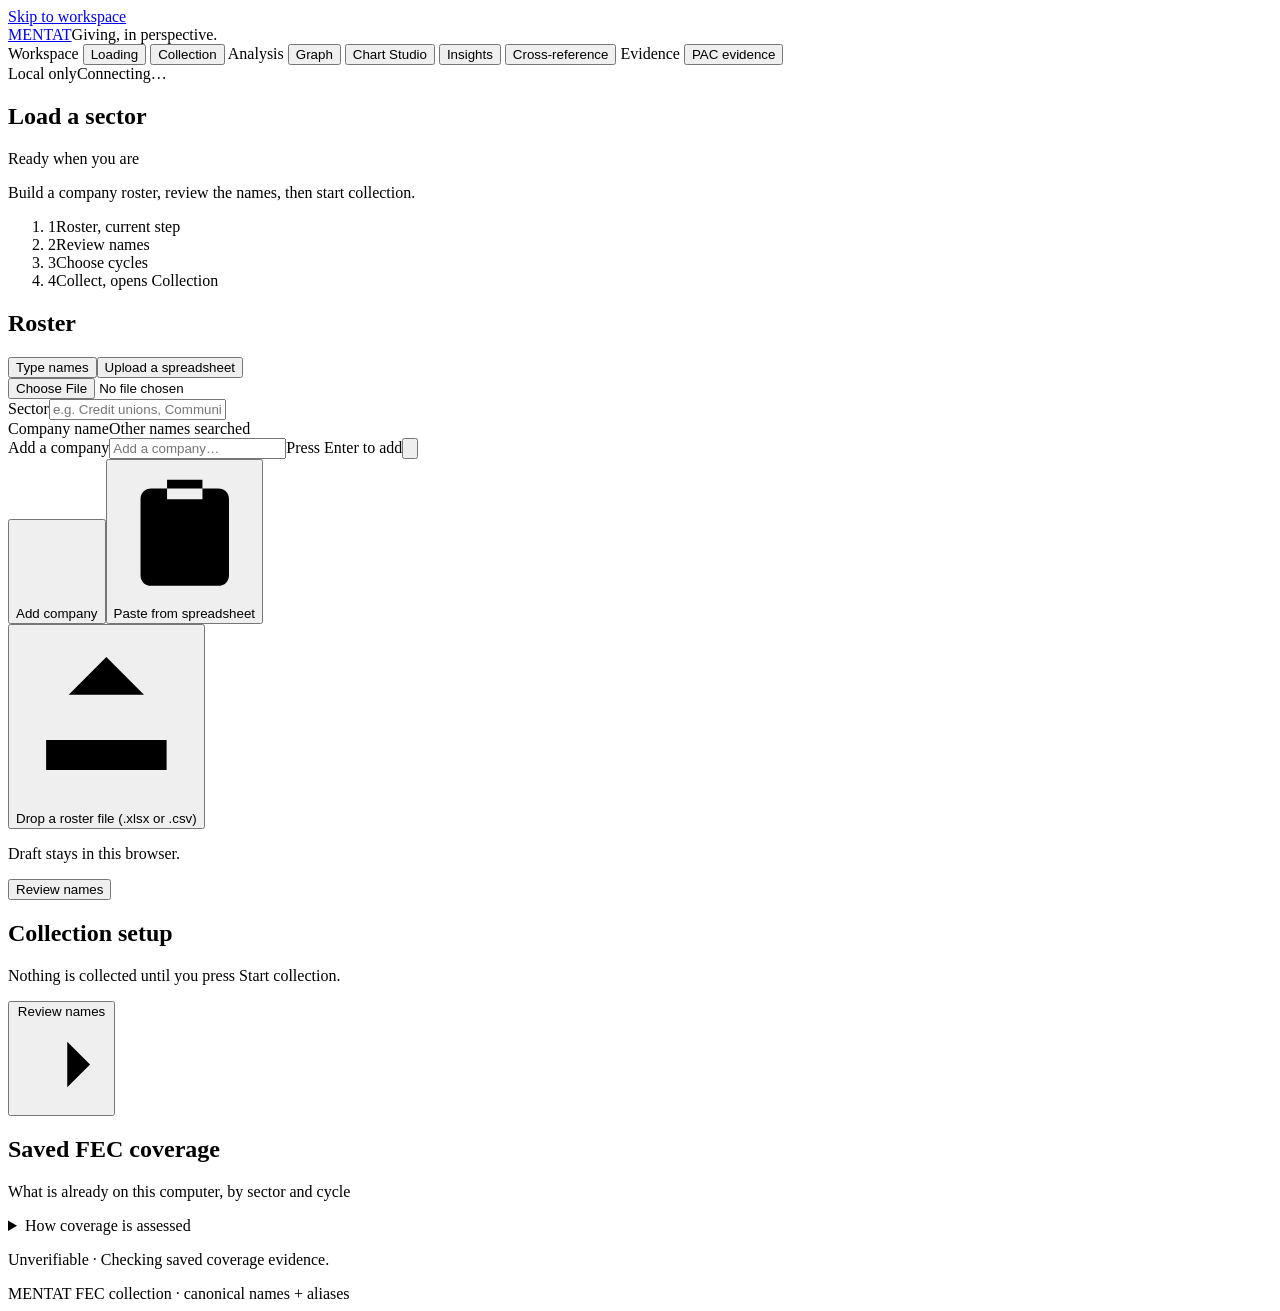
==== mentat/app/index.html @ 5ef39c8f "Publish Mentat application source (mentat 419ad729ffcc, desktop tooling melange 75aa077fa535) Proven" ====
<!doctype html>
<html lang="en"><head>
<meta charset="utf-8"><meta name="viewport" content="width=device-width,initial-scale=1">
<title>MENTAT</title>
<link rel="icon" type="image/svg+xml" href="/mentat-icon.svg">
<link rel="stylesheet" href="/style.css"><link rel="stylesheet" href="/graph.css"><link rel="stylesheet" href="/comparison.css"><link rel="stylesheet" href="/acu-theme.css"><link rel="stylesheet" href="/cross-reference.css"><link rel="stylesheet" href="/workspace.css"><link rel="stylesheet" href="/chart-studio.css"><link rel="stylesheet" href="/chart-briefing.css">
<script src="/theme.js" defer></script><script src="/chart-export.js" defer></script><script src="/figure-pdf.js" defer></script><script src="/chart-math.js" defer></script><script src="/ui-state.js" defer></script><script src="/coverage-view.js" defer></script><script src="/scope.js" defer></script><script src="/app.js" defer></script><script src="/grouped-chart.js" defer></script><script src="/charts.js" defer></script><script src="/graph-explorer.js" defer></script><script src="/graph.js" defer></script><script src="/comparison.js" defer></script><script src="/funding-comparison.js" defer></script><script src="/map-layers.js" defer></script><script src="/map-engine.js" defer></script><script src="/map-studio.js" defer></script><script src="/map-evidence.js" defer></script><script src="/chart-studio-core.js" defer></script><script src="/contribution-plot.js" defer></script><script src="/contribution-charts.js" defer></script><script src="/contribution-map.js" defer></script><script src="/chart-studio-contributions.js" defer></script><script src="/chart-studio.js" defer></script><script src="/chart-briefing.js" defer></script>
<link rel="stylesheet" href="/insights.css"><script src="/insights.js" defer></script>
<script src="/worksheet-comparison.js" defer></script>
<link rel="stylesheet" href="/workspace-polish.css">
<link rel="stylesheet" href="/flow.css"><script src="/flow-layout.js" defer></script><script src="/flow-chart.js" defer></script><script src="/evidence-flow.js" defer></script><script src="/graph-flow.js" defer></script><script src="/studio-flow.js" defer></script>
<link rel="stylesheet" href="/map.css">
<link rel="stylesheet" href="/giving-forecast.css"><script src="/giving-forecast.js" defer></script>
<link rel="stylesheet" href="/pac-giving-forecast.css"><script src="/pac-giving-forecast.js" defer></script>
</head>
<body>
<a class="skip-link" href="#workspace-main">Skip to workspace</a>
<header class="app-navigation"><a class="wordmark" href="#loading" aria-label="Mentat · Load a sector">MENTAT</a><span class="brand-caption">Giving, in perspective.</span><nav class="workspace-tabs" role="tablist" aria-label="Workspace">
<span class="nav-group" role="presentation">Workspace</span>
<button id="tab-loading" type="button" role="tab" aria-controls="view-loading" aria-selected="true">Loading</button>
<button id="tab-collection" type="button" role="tab" aria-controls="view-collection" aria-selected="false" tabindex="-1">Collection</button>
<span class="nav-group" role="presentation">Analysis</span>
<button id="tab-graph" type="button" role="tab" aria-controls="view-graph" aria-selected="false" tabindex="-1">Graph</button>
<button id="tab-chart-studio" type="button" role="tab" aria-controls="view-chart-studio" aria-selected="false" tabindex="-1">Chart Studio</button>
<button id="tab-insights" type="button" role="tab" aria-controls="view-insights" aria-selected="false" tabindex="-1">Insights</button>
<button id="tab-cross-reference" type="button" role="tab" aria-controls="view-cross-reference" aria-selected="false" tabindex="-1">Cross-reference</button>
<span class="nav-group" role="presentation">Evidence</span>
<button id="tab-evidence" type="button" role="tab" aria-controls="view-evidence" aria-selected="false" tabindex="-1">PAC evidence</button>
</nav><span class="local-indicator">Local only</span><span id="connection" role="status">Connecting…</span></header>
<main id="workspace-main" tabindex="-1">
<section class="workspace" aria-label="Mentat workspace">
<div id="graph-trail" class="graph-trail" hidden><nav id="graph-trail-parts" class="graph-trail-parts" aria-label="Scope trail"></nav><button id="graph-back" class="graph-trail-back" type="button" title="Back to the previous scope" hidden>&#8592; Back</button></div>
<div class="workspace-heading"><div><h1 id="workspace-title">Load a sector</h1></div><button id="split-view" class="secondary" type="button" aria-pressed="false" hidden>Split with PAC evidence</button><span id="stage" class="badge">Ready when you are</span></div>

<div id="return-chip" class="return-chip" hidden></div>
<div id="error" class="error" role="alert" hidden></div>
<section id="view-loading" role="tabpanel" aria-labelledby="tab-loading">
<p class="view-intro">Build a company roster, review the names, then start collection.</p>
<ol id="loading-steps" class="loading-steps" aria-label="Loading steps">
<li class="loading-step is-active" data-step="1" aria-current="step"><span class="loading-step-mark" aria-hidden="true">1</span><span class="loading-step-label">Roster</span><span class="sr-only loading-step-state">, current step</span></li>
<li class="loading-step" data-step="2"><span class="loading-step-mark" aria-hidden="true">2</span><span class="loading-step-label">Review names</span><span class="sr-only loading-step-state"></span></li>
<li class="loading-step" data-step="3"><span class="loading-step-mark" aria-hidden="true">3</span><span class="loading-step-label">Choose cycles</span><span class="sr-only loading-step-state"></span></li>
<li class="loading-step" data-step="4"><span class="loading-step-mark" aria-hidden="true">4</span><span class="loading-step-label">Collect</span><span class="sr-only loading-step-state">, opens Collection</span></li>
</ol>
<div id="roster-panel" class="loading-flow" data-step="1">
<div class="card loading-main">
<div id="loading-step-roster">
<h2 class="sr-only">Roster</h2>
<div class="segmented loading-mode" role="group" aria-label="How to add companies"><button id="roster-mode-type" type="button" aria-pressed="true">Type names</button><button id="roster-mode-upload" type="button" aria-pressed="false">Upload a spreadsheet</button></div>
<input id="file" class="sr-only" type="file" accept=".csv,.tsv,.xlsx" tabindex="-1" aria-label="Choose a roster file">
<form id="roster-form" class="loading-type">
<label class="loading-label" for="sector">Sector</label><input id="sector" type="text" maxlength="31" list="sector-options" placeholder="e.g. Credit unions, Community banks" required autocomplete="off"><datalist id="sector-options"></datalist>
<div class="loading-companies">
<div class="loading-companies-head" aria-hidden="true"><span>Company name</span><span>Other names searched</span></div>
<div id="company-editor"></div>
<div class="loading-company-new"><label class="sr-only" for="new-company">Add a company</label><input id="new-company" type="text" maxlength="250" placeholder="Add a company…" autocomplete="off"><span class="loading-new-hint">Press Enter to add</span><button id="clear-new-company" type="button" class="loading-row-remove" aria-label="Clear the new company name"><svg viewBox="0 0 16 16" aria-hidden="true"><path d="M4 4l8 8M12 4l-8 8"/></svg></button></div>
</div>
<div class="loading-editor-actions"><button id="add-company" type="button" class="secondary"><svg viewBox="0 0 16 16" aria-hidden="true"><path d="M8 3v10M3 8h10"/></svg>Add company</button><button id="paste-roster" type="button" class="secondary"><svg viewBox="0 0 16 16" aria-hidden="true"><path d="M5.5 3H4.2C3.5 3 3 3.5 3 4.2v8.6c0 .7.5 1.2 1.2 1.2h7.6c.7 0 1.2-.5 1.2-1.2V4.2C13 3.5 12.5 3 11.8 3h-1.3M6 2h4v2.2H6z"/></svg>Paste from spreadsheet</button></div>
<button id="roster-drop" type="button" class="loading-drop"><svg viewBox="0 0 24 24" aria-hidden="true"><path d="M12 16V4M7 9l5-5 5 5M4 15v4h16v-4"/></svg><span>Drop a roster file (.xlsx or .csv)</span></button>
<p id="draft-status" class="loading-foot" role="status">Draft stays in this browser.</p>
<button type="submit" class="sr-only" tabindex="-1" aria-hidden="true">Review names</button>
</form>
<div id="roster-upload" class="loading-upload" hidden>
<button id="upload-drop" type="button" class="loading-drop loading-drop--upload"><svg viewBox="0 0 24 24" aria-hidden="true"><path d="M12 16V4M7 9l5-5 5 5M4 15v4h16v-4"/></svg><span>Drop a roster file here, or choose one</span><small>Columns: canonical_name, alias, sector (industry also accepted), optional exclusion</small></button>
<div id="upload-result" hidden>
<div class="loading-file"><svg viewBox="0 0 24 24" aria-hidden="true"><path d="M14 3H7a2 2 0 0 0-2 2v14a2 2 0 0 0 2 2h10a2 2 0 0 0 2-2V8zM14 3v5h5"/></svg><div class="loading-file-text"><strong id="upload-file-name"></strong><span id="upload-file-meta"></span></div><button id="upload-replace" type="button" class="loading-link-button">Replace</button><button id="upload-remove" type="button" class="loading-link-button">Remove</button></div>
<ul id="upload-columns" class="loading-columns" aria-label="Column check"></ul>
<div id="upload-preview"></div>
</div>
<p id="upload-note" class="loading-note" role="alert" hidden></p>
<div class="loading-upload-foot"><span>CSV, TSV or Excel · up to 5 MB · up to 10,000 rows</span><a class="loading-template-link" href="/template.csv" download="mentat-roster-template.csv">Download the upload template</a></div>
</div>
</div>
<div id="upload-review" hidden>
<h2 class="loading-title">Names that will be searched</h2>
<p id="roster-counts" class="loading-counts"></p>
<div id="roster-decisions" class="loading-decisions" hidden></div>
<div id="roster-list"></div>
</div>
<div id="loading-step-cycles" hidden>
<h2 class="loading-title">Election cycles</h2>
<fieldset class="loading-cycles"><legend class="sr-only">Election cycles to collect</legend>
<label class="loading-cycle"><input type="checkbox" name="cycle" value="2022" checked><span class="loading-cycle-name">2021-22</span><span class="loading-cycle-status" data-cycle="2022"></span></label>
<label class="loading-cycle"><input type="checkbox" name="cycle" value="2024" checked><span class="loading-cycle-name">2023-24</span><span class="loading-cycle-status" data-cycle="2024"></span></label>
<label class="loading-cycle"><input type="checkbox" name="cycle" value="2026" checked><span class="loading-cycle-name">2025-26</span><span class="loading-cycle-status" data-cycle="2026"></span></label>
</fieldset>
<div class="loading-keys"><h3>FEC API keys</h3><p id="key-status" class="loading-key-status" data-state="unknown">Checking saved keys…</p><button id="keys-toggle" type="button" class="loading-link-button" aria-expanded="false" aria-controls="key-editor">Add or replace keys</button></div>
<div id="key-editor" class="loading-key-editor" hidden><label class="field" for="api-key">FEC API key <span id="key-hint">Saved encrypted for your Windows account. Separate multiple keys with commas.</span></label><div class="loading-key-row"><input id="api-key" type="password" autocomplete="off" spellcheck="false" placeholder="Enter your API key"><button id="save-keys" type="button" class="secondary">Save keys securely</button></div></div>
<h3 class="loading-next-title">What happens next</h3>
<ol class="loading-next"><li id="next-searches">Searches 0 names across 3 cycles</li><li>Saves checkpoints as it runs; closing the browser does not stop collection</li><li>Progress appears in Collection</li></ol>
</div>
</div>
<div class="card loading-setup"><h2 class="loading-title">Collection setup</h2>
<div id="setup-summary" class="loading-summary"></div>
<p id="setup-note" class="loading-setup-note">Nothing is collected until you press Start collection.</p>
<div class="loading-actions"><button id="roster-back" type="button" class="secondary" hidden>Back</button><button id="review-roster" type="button" class="primary primary--gold">Review names <svg viewBox="0 0 16 16" aria-hidden="true"><path d="M3 8h10M9 4l4 4-4 4"/></svg></button><button id="choose-cycles" type="button" class="primary primary--gold" hidden disabled>Choose cycles <svg viewBox="0 0 16 16" aria-hidden="true"><path d="M3 8h10M9 4l4 4-4 4"/></svg></button><button id="start" type="button" class="primary primary--gold" hidden disabled>Start collection</button></div>
</div>
</div>
<section class="card coverage-panel loading-coverage" aria-labelledby="loading-coverage-title"><div class="loading-coverage-head"><div><h2 id="loading-coverage-title" class="loading-title">Saved FEC coverage</h2><p class="loading-coverage-sub">What is already on this computer, by sector and cycle</p></div><details class="inline-help loading-popover"><summary>How coverage is assessed</summary><p>Coverage applies to the saved run’s roster and searches. Review changed company names and aliases before reusing it. An active cycle is flagged stale when its verified cutoff is more than 30 days behind today; a past cycle requires coverage through December 31.</p></details></div><div id="loading-coverage"><p>Unverifiable · Checking saved coverage evidence.</p></div></section>
</section>
<section id="view-collection" role="tabpanel" aria-labelledby="tab-collection" hidden>
<div class="run-library"><div class="run-collections" role="group" aria-label="Collection folders"><button type="button" data-run-group="progress" aria-pressed="true">In progress <span id="run-count-progress">0</span></button><button type="button" data-run-group="history" aria-pressed="false">History <span id="run-count-history">0</span></button><button type="button" data-run-group="archived" aria-pressed="false">Archived <span id="run-count-archived">0</span></button></div>
<div id="run-toolbar" class="run-toolbar" hidden><label for="runs">Collection<select id="runs"><option value="">No collections yet</option></select></label><p id="run-library-note" class="muted"></p></div>
<ol id="run-history" class="run-history" aria-label="Collections in this folder, newest first" hidden></ol></div>
<div id="empty" class="card run-empty"><h3 id="empty-title">Start with a list of names.</h3><p class="muted">Your companies, collection checkpoints, and incoming records will appear here. You can also inspect an existing run from the list.</p><button id="empty-load-sector" type="button" class="primary primary--gold">Load a sector</button></div>
<article id="run-card" class="card run-card" aria-labelledby="run-title" hidden>
<h2 id="run-title" class="run-heading" tabindex="-1">Your collection workspace</h2>
<p id="run-subtitle" class="run-subtitle"></p>
<p id="run-readiness-note" class="muted" hidden></p>
<div id="run-setup-actions" class="run-setup-actions" hidden><button id="resume-setup" type="button" class="secondary" hidden>Continue collection setup</button></div>
<div id="monitor" hidden>
<div class="run-progress"><div class="progress-track"><div id="progress"></div></div><p class="run-progress-label"><span id="run-percent">0%</span><span class="run-progress-sep" aria-hidden="true">·</span><span id="eta">—</span></p></div>
<p id="freshness" class="run-freshness" hidden></p>
<ol id="run-steps" class="run-steps" aria-label="Collection stages"></ol>
<div class="run-companies-scroll"><table class="run-companies"><thead><tr><th scope="col">Company</th><th scope="col">Progress</th><th scope="col">Receipts fetched</th><th scope="col">Last checkpoint</th></tr></thead><tbody id="run-companies"></tbody></table></div>
<p id="run-companies-note" class="run-companies-note" hidden></p>
<div id="run-controls" class="run-card-actions">
<button id="stop" type="button" class="secondary" disabled title="No collection is running"><svg class="run-icon run-icon--pause" viewBox="0 0 24 24" aria-hidden="true"><path d="M9 5v14M15 5v14"/></svg><svg class="run-icon run-icon--stop" viewBox="0 0 24 24" aria-hidden="true"><rect x="6" y="6" width="12" height="12" rx="1.5"/></svg><span id="stop-label">Stop</span></button>
<button id="resume-run" type="button" class="secondary" disabled hidden title="Resume is available for a stopped or failed collection with saved lane data"><svg class="run-icon" viewBox="0 0 24 24" aria-hidden="true"><path d="M8 5.5v13l10-6.5z"/></svg>Resume</button>
<div class="run-folder"><button id="open-working-folder" type="button" class="secondary" aria-expanded="false" aria-controls="working-folders"><svg class="run-icon" viewBox="0 0 24 24" aria-hidden="true"><path d="M3.5 7.5v10a1.5 1.5 0 0 0 1.5 1.5h14a1.5 1.5 0 0 0 1.5-1.5V9.5A1.5 1.5 0 0 0 19 8h-7.5l-2-2.5H5A1.5 1.5 0 0 0 3.5 7z"/></svg>Open working folder</button>
<div id="working-folders" class="working-folders run-popover" role="dialog" aria-label="Working folders" hidden><p><strong>Collection work &amp; checkpoints</strong><br><span id="collection-directory"></span></p><p><strong>Completed reports</strong><br><span id="completed-directory"></span></p><p class="muted">A browser cannot open File Explorer. Copy a path into Explorer's address bar.</p><button id="view-completed-reports" type="button" class="secondary">View completed reports</button></div></div>
<button id="archive-run" type="button" class="secondary" disabled hidden>Archive run</button>
<span id="stopping-banner" class="badge" hidden>Stopping - finishing in-flight lanes.</span>
<button id="view-partial-results" type="button" class="primary primary--gold" disabled title="Available once the collection has stored records">View partial results</button>
</div>
</div>
</article>
<p id="run-card-note" class="run-card-note" hidden>Closing the browser does not stop collection.</p>
<div id="run-details" class="run-details" hidden>
<details id="run-quality" class="run-disclosure run-quality"><summary><span id="quality-summary">Coverage unverified</span><span class="run-disclosure-more">· Details</span></summary><div class="run-disclosure-body" role="status"><strong id="quality-title">Collection coverage unverified</strong><p id="quality-detail">Completed tasks do not establish complete downstream coverage.</p><div id="quality-checks"></div><button id="clear-quality" type="button" class="secondary" hidden>Clear reviewed notices</button><details><summary>Data scope and source age</summary><p>Search checks cover the requested names at collection time. Missing employer names and unlisted aliases can still leave gaps. Rebuilt reports follow all reachable committee transfers in the saved evidence and disclose unresolved paths. Separate conditional allocation estimates cover at most three transfers. Observed activity and conditional estimates are not traced company dollars or lower bounds. Historical reports may predate transfer coverage.</p><p>Rebuilt reports classify ActBlue and WinRed as hybrid/Carey committees. Older exports may still use the former Super PAC reporting rule.</p><ul id="source-snapshots"></ul></details></div></details>
<details id="collection-workers-details" class="run-disclosure"><summary>Workers</summary><div class="run-disclosure-body">
<div class="metrics"><div><span>Search tasks processed</span><strong id="completed">—</strong></div><div><span id="worker-metric-label">Active workers</span><strong id="workers">—</strong><small id="worker-detail"></small></div><div><span>Failed tasks</span><strong id="failed">—</strong></div><div><span>Elapsed</span><strong id="elapsed">—</strong></div></div>
<div class="run-worker-target"><label class="field" for="worker-target">Worker target</label><input id="worker-target" type="number" min="1" max="64" placeholder="e.g. 6" disabled title="No collection is running"><button id="apply-workers" type="button" class="secondary" disabled title="No collection is running">Apply</button></div>
<p id="phase-description" class="muted"></p>
<div id="industries" class="industry-list"></div>
<div id="worker-panel"><div class="panel-heading"><h3>Collection workers</h3><label for="lanes">Inspect worker <select id="lanes"><option>No workers yet</option></select></label></div><div id="lane-summary" class="muted">Waiting for collection to start.</div><div class="table-scroll"><table><thead><tr><th>Company</th><th>Cycle</th><th>Search</th><th>Rows fetched</th><th>Source count</th><th>Checkpoint</th></tr></thead><tbody id="checkpoints"></tbody></table></div></div>
</div></details>
<details id="collection-activity-details" class="run-disclosure"><summary>Activity log</summary><div id="records-panel" class="run-disclosure-body"><p class="muted">Latest 25 stored records from the selected worker. Provisional until reconciliation and coverage checks finish. Positions use reported titles until final report classification. <span class="badge subtle">RAW DATA</span></p><div class="table-scroll"><table><thead><tr><th>Person</th><th class="number">Amount</th><th>Position</th><th>Title</th><th>Recipient</th></tr></thead><tbody id="records"></tbody></table></div></div></details>
<details id="collection-events-details" class="run-disclosure"><summary>Run events</summary><div class="run-disclosure-body"><div id="events" class="events"></div></div></details>
<details class="run-disclosure collection-disclosure" id="collection-coverage-details"><summary id="collection-coverage-title">Coverage</summary><div class="run-disclosure-body"><p class="muted">FEC data-through by sector and cycle.</p><details class="inline-help"><summary>How coverage is assessed</summary><p>Dated evidence must cover every company’s employer and corporate searches. Task completion, retrieval time and file modification time do not establish a cutoff. Active cycles allow a 30-day lag; past cycles require coverage through December 31.</p></details><div id="collection-coverage" role="status"></div></div></details>
<details class="run-disclosure collection-disclosure" id="collection-freshness-details"><summary id="report-freshness-title">Report freshness</summary><div class="run-disclosure-body"><div id="reports"><p class="muted">Reports appear after collection and validation succeed.</p></div><p>Retrieval records when a source was downloaded. Modification records a file change. Only an explicit verified data-through date describes coverage; unknown means the receipts do not establish it.</p><div id="report-freshness"></div></div></details>
</div>
<ol id="run-history-more" class="run-history run-history--more" aria-label="Older collections in this folder" hidden></ol>
</section>
<section id="view-cross-reference" role="tabpanel" aria-labelledby="tab-cross-reference" hidden>
<p class="xref-subtitle">Inspect saved contradictions, matched refunds and unusually large receipts. Read-only.</p>
<div class="xref-actions page-actions"><span id="xref-refresh-note" class="xref-refresh-note" hidden></span><button id="xref-refresh" type="button" class="secondary" title="Read-only · Refreshes every 5 seconds while this tab is visible." aria-describedby="xref-refresh-status">Refresh saved evidence</button><span id="xref-refresh-status" class="sr-only" role="status">Read-only · Refreshes every 5 seconds while this tab is visible.</span></div>
<div id="xref-results"><p class="muted">Loading the latest cross-reference evidence…</p></div>
</section>
<script src="/cross-reference.js" defer></script>
<section id="view-graph" role="tabpanel" aria-labelledby="tab-graph" hidden>
<section class="panel graph-controls card" aria-label="Graph scope and actions">
<div class="graph-header">
<div class="graph-filter-grid">
<label class="chip-select" for="graph-industry"><span>Industry</span><select id="graph-industry"></select></label>
<label class="chip-select" for="graph-company"><span>Company</span><select id="graph-company"><option value="">All companies</option></select></label>
<label class="chip-select" for="graph-tier"><span>Employee level</span><select id="graph-tier"><option value="">All</option><option>Chief</option><option>Middle-Management</option><option>Employees</option></select></label>
<label class="chip-select" for="graph-cycle"><span>Cycle</span><select id="graph-cycle"><option value="">All cycles</option></select></label>
<label class="chip-select" for="graph-funding"><span>Giving</span><select id="graph-funding"><option value="all">All</option><option value="personal">Personal</option><option value="corporate">Corporate</option></select></label>
<button id="graph-compare-add" class="chip-add" type="button" aria-haspopup="menu" aria-expanded="false">+ Compare with...</button><button id="graph-compare-clear" class="compare-clear" type="button" hidden>Clear comparison</button>
</div>
<div class="graph-scope-actions">
<button id="graph-copy-link" type="button" class="icon-button graph-copy-link" title="Copy link" aria-label="Copy link"><svg viewBox="0 0 24 24" aria-hidden="true" focusable="false"><path d="M10 14a4.2 4.2 0 0 0 6 0l3.2-3.2a4.2 4.2 0 0 0-6-6L12 5.9"/><path d="M14 10a4.2 4.2 0 0 0-6 0l-3.2 3.2a4.2 4.2 0 0 0 6 6l1.2-1.1"/></svg></button><button id="graph-reset" type="button" class="icon-button" title="Reset" aria-label="Reset"><svg viewBox="0 0 24 24" aria-hidden="true" focusable="false"><path d="M4.5 12A7.5 7.5 0 1 0 7 6.4L4.5 9"/><path d="M4.5 4.5V9H9"/></svg></button>
<div id="graph-actions" class="graph-actions" hidden><details class="graph-menu" id="graph-more"><summary class="icon-button" title="More" aria-label="More"><svg viewBox="0 0 24 24" aria-hidden="true" focusable="false"><circle cx="6" cy="12" r="1.4" fill="currentColor" stroke="none"/><circle cx="12" cy="12" r="1.4" fill="currentColor" stroke="none"/><circle cx="18" cy="12" r="1.4" fill="currentColor" stroke="none"/></svg></summary><div><button id="graph-open-sources" class="secondary" type="button" aria-haspopup="dialog">Sources &amp; freshness</button><label for="graph-run">Source folder<select id="graph-run"></select></label><button id="compare-open" class="secondary" type="button" aria-expanded="false" aria-controls="compare-panel">Advanced comparison</button><hr><div class="graph-details-tools graph-more-tools" role="group" aria-label="Details and exports for this view"><details id="graph-method-details"><summary>Details &amp; methodology</summary><p id="graph-method" class="muted"></p><p class="muted">Chart images export the displayed preview. CSV includes every value in the selected breakdown.</p></details><div class="graph-export-tools"><button id="graph-copy-image" class="graph-text-button" type="button">Copy image</button><button id="graph-briefing" class="graph-text-button" type="button">Add to briefing</button><details class="graph-menu graph-export-menu" id="graph-export-menu"><summary>Export<span class="graph-menu-mark" aria-hidden="true">&#9662;</span></summary><div><label for="graph-export-target">Chart to export<select id="graph-export-target"><option value="categories">Recipient types</option><option value="organizations">Organizations</option><option value="candidates">Candidates</option><option value="companies">Companies</option><option value="levels">Employee levels</option></select></label><label for="graph-export-format">Export format<select id="graph-export-format"><option value="png">PNG image</option><option value="svg">SVG image</option><option value="csv">CSV data</option></select></label><button id="graph-export" class="secondary" type="button">Export chart</button><button id="graph-full-table" class="graph-text-button" type="button">Full table</button></div></details></div></div></div></details><button id="graph-open-builder" class="primary primary--gold" type="button" aria-haspopup="dialog">Create chart</button></div>
</div>
</div>
<div id="graph-chips" class="graph-chips"></div>
<label id="graph-copy-fallback" class="graph-copy-fallback" for="graph-copy-url" hidden>Permalink<input id="graph-copy-url" type="text" readonly></label>
<div class="analysis-strip">
<nav class="analysis-tabs" role="tablist" aria-label="Graph analysis">
<button id="graph-tab-overview" role="tab" aria-controls="graph-analysis-panel" aria-selected="true" type="button">Overview</button>
<button id="graph-tab-recipients" role="tab" aria-controls="graph-analysis-panel" aria-selected="false" tabindex="-1" type="button">Recipients</button>
<button id="graph-tab-candidates" role="tab" aria-controls="graph-analysis-panel" aria-selected="false" tabindex="-1" type="button">Candidates</button>
<button id="graph-tab-companies" role="tab" aria-controls="graph-analysis-panel" aria-selected="false" tabindex="-1" type="button">Companies</button>
</nav>
<div class="graph-metrics">
<div><span>Net giving</span><p class="graph-figure"><strong id="graph-total">—</strong><small id="graph-basis-note"></small></p></div>
<div><span>Direct to candidates</span><p class="graph-figure"><strong id="graph-direct">—</strong><span class="graph-figure-sep" aria-hidden="true"> · </span><small id="graph-direct-share"></small></p><div class="graph-share-track" aria-hidden="true"><i id="graph-direct-bar"></i></div></div>
<div><span>Recipient organizations</span><p class="graph-figure"><strong id="graph-recipient-count">—</strong><span class="graph-figure-sep" aria-hidden="true"> · </span><small id="graph-organization-share"></small></p><div class="graph-share-track" aria-hidden="true"><i id="graph-organization-bar"></i></div></div>
</div>
<div id="graph-layout" class="graph-layout" hidden><span id="graph-layout-label">Layout:</span><div class="segmented" role="group" aria-labelledby="graph-layout-label"><button id="graph-layout-grid" type="button" aria-pressed="true">Grid</button><button id="graph-layout-stacked" type="button" aria-pressed="false">Stacked</button></div></div>
</div>
<span id="graph-status" class="analysis-caption" role="status">Choose a report source.</span>
</section>
<div id="graph-error" class="error" role="alert" hidden></div>
<div id="graph-skeleton" class="graph-skeleton" aria-hidden="true" hidden><div class="graph-skeleton-card"><i class="graph-skeleton-title"></i><b></b><b></b><b></b><b></b><b></b><b></b></div><div class="graph-skeleton-card"><i class="graph-skeleton-title"></i><b></b><b></b><b></b><b></b><b></b><b></b></div><div class="graph-skeleton-card"><i class="graph-skeleton-title"></i><b></b><b></b><b></b><b></b><b></b><b></b></div><div class="graph-skeleton-card"><i class="graph-skeleton-title"></i><b></b><b></b><b></b><b></b><b></b><b></b></div></div>
<div id="graph-results" hidden><p id="graph-scope" class="chart-note" role="status" hidden></p>
<div id="graph-analysis-panel" role="tabpanel" aria-labelledby="graph-tab-overview" tabindex="0">
<div class="graph-panels" data-analysis="overview">
<section id="graph-category-panel" class="panel graph-panel card"><div class="panel-heading"><h2>Giving by recipient type</h2><div class="graph-panel-tools"><label class="graph-topn" for="graph-top-categories"><span class="graph-caption">Rows shown</span><select id="graph-top-categories" data-top="categories" title="Rows shown in this panel"><option value="5">Top 5</option><option value="6">Top 6</option><option value="10" selected>Top 10</option><option value="25">Top 25</option><option value="50">Top 50</option></select></label><button class="graph-text-button" data-values="categories" type="button">View all &#8594;</button></div></div><div id="graph-categories"></div><div class="graph-panel-foot"><span id="graph-foot-categories" class="graph-foot-count" role="status"></span><span class="graph-info" tabindex="0" role="note" aria-label="Net contributions, from the saved receipt categories. Organization receipts are not attributed to candidates." title="Net contributions, from the saved receipt categories. Organization receipts are not attributed to candidates.">i</span><details class="graph-menu graph-export-menu" id="graph-menu-categories"><summary>Export<span class="graph-menu-mark" aria-hidden="true">&#9662;</span></summary><div><button type="button" data-export="categories" data-format="png">Image (PNG)</button><button type="button" data-export="categories" data-format="svg">Image (SVG)</button><button type="button" data-export="categories" data-format="csv">Data (CSV)</button><hr><button type="button" data-export="categories" data-format="copy">Copy image</button><button type="button" data-export="categories" data-format="briefing">Add to briefing</button><hr><button type="button" data-export="categories" data-format="table">Full table</button></div></details></div></section>
<section id="graph-candidate-panel" class="panel graph-panel graph-candidate-panel card"><div class="panel-heading"><h2>Top candidates</h2><div class="graph-panel-tools"><div id="graph-candidate-controls" class="graph-candidate-controls" hidden><label for="graph-mode"><span class="graph-caption">Candidate view</span><select id="graph-mode"><option value="direct">Direct contributions</option><option value="activity">Downstream PAC activity</option><option value="estimates">Conditional industry estimates</option></select></label><label for="graph-direction" hidden><span class="graph-caption">Direction</span><select id="graph-direction"><option value="Support">Support</option><option value="Oppose">Opposition</option><option value="Contribution">Contributions</option><option value="Other">Other activity</option><option value="Contribution / Other">Contributions / other (type not recorded)</option><option value="Unknown">Unknown direction</option></select></label></div><label class="graph-topn" for="graph-top-candidates"><span class="graph-caption">Rows shown</span><select id="graph-top-candidates" data-top="candidates" title="Rows shown in this panel"><option value="5">Top 5</option><option value="6">Top 6</option><option value="10" selected>Top 10</option><option value="25">Top 25</option><option value="50">Top 50</option></select></label><button id="graph-view-candidates" class="graph-text-button" data-values="candidates" type="button">View all &#8594;</button></div></div><div id="graph-candidates"></div><p id="graph-candidate-note" class="graph-panel-sub graph-panel-note"></p><div class="graph-panel-foot"><span id="graph-foot-candidates" class="graph-foot-count" role="status"></span><span class="graph-info" id="graph-unresolved" tabindex="0" role="note" hidden>i</span><details class="graph-menu graph-export-menu" id="graph-menu-candidates"><summary>Export<span class="graph-menu-mark" aria-hidden="true">&#9662;</span></summary><div><button type="button" data-export="candidates" data-format="png">Image (PNG)</button><button type="button" data-export="candidates" data-format="svg">Image (SVG)</button><button type="button" data-export="candidates" data-format="csv">Data (CSV)</button><hr><button type="button" data-export="candidates" data-format="copy">Copy image</button><button type="button" data-export="candidates" data-format="briefing">Add to briefing</button><hr><button type="button" data-export="candidates" data-format="table">Full table</button></div></details></div><details id="graph-candidate-detail" hidden><summary id="graph-candidate-detail-title">Candidate receipt groups</summary><div class="table-scroll"><table><thead><tr><th>Company</th><th>Level</th><th>Recipient / source committee</th><th>Cycle</th><th>Amount</th></tr></thead><tbody id="graph-candidate-rows"></tbody></table></div></details></section>
<section id="graph-company-panel" class="panel graph-panel card" hidden><div class="panel-heading"><h2>Company comparison</h2><div class="graph-panel-tools"><label class="graph-topn" for="graph-top-companies"><span class="graph-caption">Rows shown</span><select id="graph-top-companies" data-top="companies" title="Rows shown in this panel"><option value="5">Top 5</option><option value="6">Top 6</option><option value="10" selected>Top 10</option><option value="25">Top 25</option><option value="50">Top 50</option></select></label><button class="graph-text-button" data-values="companies" type="button">View all &#8594;</button></div></div><div id="graph-companies"></div><div class="graph-panel-foot"><span id="graph-foot-companies" class="graph-foot-count" role="status"></span><span class="graph-info" tabindex="0" role="note" aria-label="Select a company to explore its giving. The sparkline shows up to eight observed quarters for the current scope; missing quarters remain gaps, not zeroes." title="Select a company to explore its giving. The sparkline shows up to eight observed quarters for the current scope; missing quarters remain gaps, not zeroes.">i</span><details class="graph-menu graph-export-menu" id="graph-menu-companies"><summary>Export<span class="graph-menu-mark" aria-hidden="true">&#9662;</span></summary><div><button type="button" data-export="companies" data-format="png">Image (PNG)</button><button type="button" data-export="companies" data-format="svg">Image (SVG)</button><button type="button" data-export="companies" data-format="csv">Data (CSV)</button><hr><button type="button" data-export="companies" data-format="copy">Copy image</button><button type="button" data-export="companies" data-format="briefing">Add to briefing</button><hr><button type="button" data-export="companies" data-format="table">Full table</button></div></details></div></section>
<section id="graph-level-panel" class="panel graph-panel card" hidden><div class="panel-heading"><h2>Giving by employee level</h2><div class="graph-panel-tools"><label class="graph-topn" for="graph-top-levels"><span class="graph-caption">Rows shown</span><select id="graph-top-levels" data-top="levels" title="Rows shown in this panel"><option value="5">Top 5</option><option value="6">Top 6</option><option value="10" selected>Top 10</option><option value="25">Top 25</option><option value="50">Top 50</option></select></label><button class="graph-text-button" data-values="levels" type="button">View all &#8594;</button></div></div><div id="graph-levels"></div><div class="graph-panel-foot"><span id="graph-foot-levels" class="graph-foot-count" role="status"></span><span class="graph-info" tabindex="0" role="note" aria-label="Personal giving in the selected scope. Corporate giving is separate. Levels follow existing occupation and title rules, not a verified company hierarchy. Employees includes unrecognized titles." title="Personal giving in the selected scope. Corporate giving is separate. Levels follow existing occupation and title rules, not a verified company hierarchy. Employees includes unrecognized titles.">i</span><details class="graph-menu graph-export-menu" id="graph-menu-levels"><summary>Export<span class="graph-menu-mark" aria-hidden="true">&#9662;</span></summary><div><button type="button" data-export="levels" data-format="png">Image (PNG)</button><button type="button" data-export="levels" data-format="svg">Image (SVG)</button><button type="button" data-export="levels" data-format="csv">Data (CSV)</button><hr><button type="button" data-export="levels" data-format="copy">Copy image</button><button type="button" data-export="levels" data-format="briefing">Add to briefing</button><hr><button type="button" data-export="levels" data-format="table">Full table</button></div></details></div></section>
<section id="graph-organization-panel" class="panel graph-panel card" hidden><div class="panel-heading"><h2>Top organizations</h2><div class="graph-panel-tools"><label class="graph-topn" for="graph-top-organizations"><span class="graph-caption">Rows shown</span><select id="graph-top-organizations" data-top="organizations" title="Rows shown in this panel"><option value="5">Top 5</option><option value="6">Top 6</option><option value="10" selected>Top 10</option><option value="25">Top 25</option><option value="50">Top 50</option></select></label><button class="graph-text-button" data-values="organizations" type="button">View all &#8594;</button></div></div><div id="graph-organizations"></div><div class="graph-panel-foot"><span id="graph-foot-organizations" class="graph-foot-count" role="status"></span><span class="graph-info" tabindex="0" role="note" aria-label="Select a recipient to narrow the scope. Organization receipts are not attributed to candidates." title="Select a recipient to narrow the scope. Organization receipts are not attributed to candidates.">i</span><details class="graph-menu graph-export-menu" id="graph-menu-organizations"><summary>Export<span class="graph-menu-mark" aria-hidden="true">&#9662;</span></summary><div><button type="button" data-export="organizations" data-format="png">Image (PNG)</button><button type="button" data-export="organizations" data-format="svg">Image (SVG)</button><button type="button" data-export="organizations" data-format="csv">Data (CSV)</button><hr><button type="button" data-export="organizations" data-format="copy">Copy image</button><button type="button" data-export="organizations" data-format="briefing">Add to briefing</button><hr><button type="button" data-export="organizations" data-format="table">Full table</button></div></details></div></section>
<section id="graph-compare-table" class="panel graph-panel graph-compare-table card" aria-labelledby="graph-compare-table-title" hidden><div class="panel-heading"><h2 id="graph-compare-table-title">Top candidates</h2><p id="graph-compare-table-sub" class="graph-compare-table-sub"></p></div><div class="graph-compare-toolbar"><div id="graph-compare-filters" class="graph-compare-filters" role="group" aria-label="Which rows to show"></div><label class="graph-compare-search" for="graph-compare-search"><svg viewBox="0 0 24 24" aria-hidden="true" focusable="false"><circle cx="11" cy="11" r="6.5"/><path d="M16 16l4.5 4.5"/></svg><input id="graph-compare-search" type="search" placeholder="Find a candidate" autocomplete="off"></label><div id="graph-compare-mode-slot" class="graph-compare-mode-slot"></div><button id="graph-compare-export" class="secondary" type="button" title="Export every row of this table as CSV">Export</button></div><div class="table-scroll graph-compare-scroll"><table id="graph-compare-grid" class="graph-compare-grid"><thead></thead><tbody></tbody></table></div><div class="graph-compare-pager"><span id="graph-compare-range" role="status"></span><div class="graph-compare-pages"><button id="graph-compare-prev" class="icon-button" type="button" aria-label="Previous rows" title="Previous rows">&#8249;</button><span id="graph-compare-page" class="graph-compare-page" aria-label="Page">1</span><button id="graph-compare-next" class="icon-button" type="button" aria-label="Next rows" title="Next rows">&#8250;</button></div></div></section>
<section id="graph-drawer-panel" class="panel graph-panel graph-drawer card" aria-labelledby="graph-drawer-title" hidden><div class="panel-heading"><span id="graph-drawer-scope" class="scope-pill" hidden></span><h2 id="graph-drawer-title">Where this PAC&#8217;s money went next</h2><button id="graph-drawer-close" class="graph-text-button graph-drawer-close" type="button" aria-label="Close the downstream drawer">&#10005;</button></div><div id="graph-drawer-directions" class="graph-drawer-directions" role="group" aria-label="Which side of this committee&#8217;s reported activity" aria-describedby="graph-drawer-overlap" hidden></div><p id="graph-drawer-overlap" class="graph-drawer-overlap" hidden></p><p id="graph-drawer-status" class="graph-panel-sub" role="status" hidden></p><div id="graph-drawer-rows"></div><p id="graph-drawer-note" class="graph-panel-sub graph-panel-note" hidden></p><div class="graph-panel-foot"><span id="graph-drawer-committee" class="graph-foot-count"></span><button id="graph-drawer-evidence" class="graph-text-button graph-drawer-evidence" type="button"><span class="graph-drawer-glyph" aria-hidden="true">&#8599;</span>Open in PAC evidence</button></div></section>
</div></div>
</div>
<section id="compare-panel" class="comparison-workspace" hidden aria-label="Compare subjects">
<div class="panel-heading"><div><div class="section-label">COMPARE SUBJECTS</div><h2>Compare funding</h2><p>Choose sources and recipients to create a comparison.</p></div><span id="compare-count"></span></div>
<div class="compare-tools"><label for="compare-run">Report folder<select id="compare-run"></select></label><label for="compare-industry">Industry<select id="compare-industry"></select></label></div>
<section id="flow-panel" aria-label="Compare funding to recipients">
<h3>Who funded whom?</h3><p>Click companies or PACs on the left and candidates or recipients on the right. Each source and activity stays separate.</p>
<div class="compare-tools"><label>Show<select id="flow-mode"><option value="Candidate">Candidates</option><option value="Recipient">Recipient committees</option></select></label><label>Find receiver type<select id="flow-category"><option value="">All receiver types</option></select></label><label>Election cycle<select id="flow-cycle"></select></label></div>
<div class="flow-pickers"><section><label>Find companies or PACs<input id="flow-source-search" type="search" placeholder="Search name or committee ID"></label><label>Source type<select id="flow-source-type"><option value="">All companies and committees</option></select></label><div id="flow-sources" class="flow-choices" aria-label="Funding sources"></div><div id="flow-source-picks" class="flow-picks"></div></section><section><label>Find candidates or recipients<input id="flow-target-search" type="search" placeholder="Search name or candidate ID"></label><button id="flow-select-matches" class="secondary" type="button">Select matching recipients</button><div id="flow-targets" class="flow-choices" aria-label="Funding recipients"></div><div id="flow-target-picks" class="flow-picks"></div></section></div>
<div id="flow-channels" class="flow-picks" aria-label="Included activity"></div>
<div class="compare-tools"><label>Chart<select id="flow-type"><option value="grouped">Side-by-side bars</option><option value="groupedhorizontal">Horizontal comparison</option><option value="multiline">Separate lines</option></select></label><label>Recipients per view<input id="flow-count" type="number" min="1" max="60" step="1" value="10"></label><button id="flow-prev" class="secondary" type="button">Previous</button><button id="flow-next" class="secondary" type="button">Next</button><button id="flow-chart" type="button">Open chart &amp; export</button><button id="flow-clear" class="secondary" type="button">Clear choices</button></div>
<p id="flow-status" role="status"></p><div id="flow-preview" class="flow-preview"></div><div id="flow-table" class="table-scroll"></div><p id="flow-note" class="chart-note"></p>
</section>
<details><summary>Compare overall subject totals</summary><div class="compare-tools"><label for="compare-kind">Subject type<select id="compare-kind"><option value="">All subjects</option><option>Industry</option><option>Company</option><option>Person</option><option>Recipient</option><option>Candidate</option></select></label><label for="compare-search">Search subjects<input id="compare-search" type="search" placeholder="Name, company or candidate"></label></div><p id="compare-status" class="muted" role="status"></p><div class="compare-tools"><label for="compare-cycle">Compare cycle<select id="compare-cycle"></select></label><button id="compare-chart" type="button" class="secondary">Chart these subjects</button><button id="compare-export" type="button" class="secondary">Export comparison CSV</button><button id="compare-clear" type="button" class="secondary">Clear comparison</button></div>
<div class="compare-layout"><div id="compare-results" class="compare-results" aria-label="Subject search results"></div><div><p id="compare-empty" class="compare-empty">Drop a subject below or click a search result to begin.</p><div id="compare-cards" class="compare-cards" aria-label="Selected comparison subjects"></div></div></div>
<p class="chart-note">Columns are independent and may overlap. An industry includes its companies; PAC activity may be shared. No combined total is calculated. Missing data is unavailable, not zero. Person coverage follows the saved report.</p></details></section>
<dialog id="graph-sources" class="sources-drawer" aria-labelledby="graph-sources-title"><div class="panel-heading"><h2 id="graph-sources-title">Sources &amp; freshness</h2><button id="graph-close-sources" class="graph-text-button" type="button" aria-label="Close sources">✕</button></div><p>Retrieval does not establish data currency.</p><p id="graph-source-label" class="muted"></p><div id="graph-freshness"></div><details><summary>Report fingerprints</summary><div id="graph-provenance"></div></details></dialog>
<dialog id="graph-builder" aria-labelledby="graph-builder-title"><div class="panel-heading"><div><div class="section-label">LOCAL EXPLORER</div><h2 id="graph-builder-title">Create chart</h2></div><button id="graph-close-builder" class="secondary" type="button">Close</button></div>
<p class="view-intro">Pick a statistic, then click a chart. Your chart updates as you choose.</p>
<div class="chart-layout"><section class="chart-controls" aria-label="Graph creation menu">
<details id="chart-dataset"><summary>Change data</summary>
<button id="chart-source-report" class="secondary" type="button">Choose report worksheet</button>
<label for="chart-run">Report folder<select id="chart-run"></select></label>
<label for="chart-report">Report<select id="chart-report"></select></label>
<label for="chart-sheet">Worksheet / subsection<select id="chart-sheet"></select></label>
<div class="chart-row"><label for="chart-header">Header row<input id="chart-header" type="number" min="1" max="100" value="5"></label><button id="chart-rescan" class="secondary" type="button">Rescan columns</button></div>
</details>
<p id="chart-loading" class="muted" role="status">Choose a report to scan its columns.</p>
<fieldset id="chart-settings" disabled><legend>Make it yours</legend>
<label for="chart-y">Statistic<select id="chart-y"></select></label>
<div class="chart-row"><label for="chart-start">First worksheet row<input id="chart-start" type="number" min="1" step="1" placeholder="First data row"></label><label for="chart-limit">Row count<input id="chart-limit" type="number" min="1" step="1" placeholder="All matching rows"></label></div><button id="chart-all-rows" class="secondary" type="button">Use all rows</button>
<label for="chart-type">Chart type<select id="chart-type"><option value="grouped">Side-by-side bars</option><option value="groupedhorizontal">Horizontal comparison</option><option value="multiline">Separate lines</option><option value="bar">Bar chart</option><option value="box">Box plot</option><option value="pie">Pie chart</option><option value="line">Line chart</option><option value="scatter">Scatter plot</option><option value="histogram">Histogram</option><option value="horizontal">Horizontal bar</option><option value="area">Area chart</option><option value="doughnut">Doughnut chart</option><option value="waterfall">Waterfall</option><option value="pareto">Pareto</option><option value="radar">Radar</option></select></label>
<label for="chart-series">Separate series<select id="chart-series"><option value="-1">None</option></select></label>
<div id="chart-quick" class="chart-quick" aria-label="Choose a chart">
<button type="button" data-chart="bar">▥<span>Bar</span></button><button type="button" data-chart="line">⌁<span>Line</span></button><button type="button" data-chart="pie">◕<span>Pie</span></button><button type="button" data-chart="scatter">⠿<span>Scatter</span></button><button type="button" data-chart="histogram">▟<span>Histogram</span></button><button type="button" data-chart="box">⊞<span>Box plot</span></button>
</div>
<label for="chart-x"><span id="chart-x-label">Compare by</span><select id="chart-x"></select></label>
<div id="chart-time-quick" class="chart-time-quick" aria-label="Explore changes over time"><button type="button" data-transform="annual">Over time</button><button type="button" data-transform="yoy">Year over year</button><button type="button" data-transform="forecast">Same-phase baseline</button></div>
<label id="chart-subject-label" for="chart-subject" hidden>Subject<select id="chart-subject"></select></label>
<p id="chart-quick-note" class="chart-note"></p>
<details id="graph-advanced"><summary>More options</summary>
<label for="chart-suggestion">Suggested from columns<select id="chart-suggestion"></select></label>

<label for="chart-aggregation">Aggregation<select id="chart-aggregation"><option value="sum">Sum</option><option value="mean">Mean</option><option value="count">Count rows</option><option value="median">Median</option><option value="min">Minimum</option><option value="max">Maximum</option></select></label>
<label for="chart-transform">Time analysis<select id="chart-transform"><option value="none">None</option><option value="annual">Period totals</option><option value="yoy">Year-over-year %</option><option value="change">Period change</option><option value="forecast">Same-phase baseline</option></select></label><div class="chart-row"><label for="chart-period">Period<select id="chart-period"><option value="year">Calendar year</option><option value="cycle">Election cycle (2 years)</option></select></label><label for="chart-horizon">Forecast periods<input id="chart-horizon" type="number" min="1" max="10" value="2"></label></div><p class="chart-note">For time analysis, choose a date/year as X and a bar, line or area chart. Filter to one subject before comparing periods. Over time shows totals by year or election cycle. Year over year compares consecutive calendar years. Same-phase baseline repeats the latest completed value from the matching election phase; it needs four closed cycles or eight closed years. Current and partial periods stay visible but do not train the baseline.</p><details open><summary>Filter a subsection</summary><p class="muted">Filters combine with AND. Row numbers refer to the worksheet.</p><label for="chart-end">Last worksheet row (optional)<input id="chart-end" type="number" min="1" step="1"></label><div id="chart-filters"></div><button id="chart-add-filter" class="secondary" type="button">+ Add filter</button></details>
<button id="chart-create" class="secondary" type="button">Update chart</button>
</details>
</fieldset></section>
<section class="chart-preview" aria-label="Graph preview"><div class="panel-heading"><div><div class="section-label">LOCAL EXPLORER</div><h2 id="chart-title">Your data, in view</h2></div><span class="badge subtle">LOCAL ONLY</span></div><p id="chart-context">Choose a worksheet to begin.</p><div id="chart-error" class="error" role="alert" hidden></div><div id="chart-image" class="chart-image"></div><div id="chart-export" hidden><button id="chart-save-png" class="secondary" type="button">Export PNG</button><button id="chart-save-svg" class="secondary" type="button">Export SVG</button> <button id="chart-save-csv" class="secondary" type="button">Export data CSV</button><button id="chart-copy-image" class="secondary" type="button">Copy image</button><button id="chart-briefing" class="secondary" type="button">Add to briefing</button></div><p id="chart-scope" class="muted"></p><details><summary>Scanned columns</summary><div class="table-scroll"><table><thead><tr><th>Column</th><th>Detected type</th><th>Distinct</th><th>Missing</th></tr></thead><tbody id="chart-columns"></tbody></table></div></details><details><summary>Chart values & statistics</summary><div id="chart-values" class="table-scroll"></div></details></section></div>
</dialog></section>

<section id="view-chart-studio" role="tabpanel" aria-labelledby="tab-chart-studio" hidden>
<div class="studio">
<div class="studio-header">
<button id="studio-data-toggle" class="secondary studio-data-toggle" type="button" aria-expanded="false" aria-controls="studio-data-panel">Data &amp; fields</button>
<div class="studio-source-anchor">
<button id="studio-scope-change" class="studio-scope-change" type="button" aria-haspopup="dialog" aria-expanded="false" aria-controls="studio-source-popover" title="Industry, cycles and accounting basis of this sheet. Open to change the data source"><span id="studio-scope-chip" class="studio-scope-chip"></span><span id="studio-scope-basis" class="studio-scope-basis"></span></button>
<div id="studio-source-popover" class="studio-source-popover" role="dialog" aria-label="Data source" hidden>
<details class="studio-source-disclosure" id="studio-source-details" open><summary id="studio-source-summary">Data source</summary>
<div class="studio-source">
<label for="studio-source-mode">Data source<select id="studio-source-mode"><option value="contributions">Verified contributions</option><option value="worksheet">Report worksheet</option></select></label>
<div id="studio-contribution-source">
<label for="studio-dataset">Report<select id="studio-dataset"></select></label>
<p id="studio-dataset-message" class="studio-note" hidden></p>
<label for="studio-basis">Accounting basis<select id="studio-basis"></select></label>
<label for="studio-destination">State location view<select id="studio-destination"><option value="">Choose a state view</option><option value="recipient_state">Recipient committee address</option><option value="represented_state">Candidate represented state</option><option value="state">Contributor state</option></select></label>
<p id="studio-basis-note" class="studio-note"></p>
<button id="studio-refresh-data" class="studio-rescan secondary" type="button">Refresh verified data</button>
</div>
<div id="studio-worksheet-source" hidden>
<label for="studio-run">Report folder<select id="studio-run"></select></label>
<label for="studio-report">Report<select id="studio-report"></select></label>
<label for="studio-sheet">Worksheet<select id="studio-sheet"></select></label>
<label for="studio-header">Header row<input id="studio-header" type="number" min="1" max="100" value="5"></label><button id="studio-rescan" class="studio-rescan secondary" type="button">Rescan columns</button>
</div>
<p id="studio-loading" role="status">Reading verified contribution fields&#8230;</p>
</div>
</details>
</div>
</div>
<small id="studio-scope-note" class="studio-scope-note" hidden></small>
<div id="studio-compare" class="studio-compare"><button id="studio-compare-add" class="chip-add studio-compare-add" type="button" aria-haspopup="menu" aria-expanded="false" title="Add another industry, cycle or company to this sheet as a coloured series">+ Compare with&#8230;</button><span id="studio-compare-pills" class="studio-compare-pills" hidden></span><button id="studio-compare-clear" class="compare-clear" type="button" aria-label="Clear comparison" title="Clear comparison" hidden>Clear</button><span id="studio-compare-note" class="studio-compare-note" role="status" hidden></span></div>
<span id="studio-ready" class="studio-ready" role="status"></span>
<div id="studio-progress" class="studio-progress" role="status" hidden><span id="studio-progress-message"></span><span id="studio-progress-elapsed"></span><button id="studio-progress-cancel" class="secondary" type="button">Cancel</button></div>
<span class="studio-header-gap"></span>
<div id="studio-view-mode" class="studio-segmented segmented studio-options-restore" role="radiogroup" aria-label="Studio view">
<button id="studio-view-builder" type="button" role="radio" aria-checked="true" title="Data panel, shelves and Inspector">Builder</button>
<button id="studio-overview-toggle" class="studio-overview-toggle" type="button" role="radio" aria-checked="false" aria-pressed="false" tabindex="-1" title="Four preset views of one company">Company overview</button>
<button id="studio-view-canvas" type="button" role="radio" aria-checked="false" tabindex="-1" title="The chart on its own, or a board of 2 or 4 charts">Canvas</button>
</div>
<button id="studio-inspector-toggle" class="studio-inspector-toggle" type="button" aria-expanded="false" aria-controls="studio-inspector">Inspector<span id="studio-inspector-count" class="studio-inspector-badge" hidden></span></button>
</div>
<div class="studio-toolbar" role="toolbar" aria-label="Chart Studio toolbar">
<div class="studio-group"><button id="studio-undo" class="studio-tool" type="button" title="Undo the last change"><svg class="studio-icon" viewBox="0 0 16 16" aria-hidden="true" focusable="false"><path d="M5.5 3.5 2.5 6.5l3 3"/><path d="M2.5 6.5h7a3.5 3.5 0 0 1 0 7H6.5"/></svg>Undo</button><button id="studio-redo" class="studio-tool" type="button" title="Redo the change just undone"><svg class="studio-icon" viewBox="0 0 16 16" aria-hidden="true" focusable="false"><path d="m10.5 3.5 3 3-3 3"/><path d="M13.5 6.5h-7a3.5 3.5 0 0 0 0 7h3"/></svg>Redo</button></div>
<span class="studio-divider" aria-hidden="true"></span>
<div class="studio-group"><button id="studio-swap" class="studio-tool" type="button" title="Exchange the Columns and Rows shelves"><svg class="studio-icon" viewBox="0 0 16 16" aria-hidden="true" focusable="false"><path d="M2.5 5.5h11M10.5 2.5l3 3-3 3"/><path d="M13.5 10.5h-11M5.5 7.5l-3 3 3 3"/></svg>Swap</button><details class="studio-menu studio-sort-menu" id="studio-sort"><summary class="studio-tool" title="Sort the grouping"><svg class="studio-icon" viewBox="0 0 16 16" aria-hidden="true" focusable="false"><path d="M5 2.5v11M2.5 11 5 13.5 7.5 11"/><path d="M11 13.5v-11M8.5 5 11 2.5 13.5 5"/></svg>Sort</summary><div><button id="studio-sort-asc" type="button" aria-pressed="false" title="Sort the grouping smallest first">Ascending</button><button id="studio-sort-desc" type="button" aria-pressed="false" title="Sort the grouping largest first">Descending</button><button id="studio-sort-none" type="button" aria-pressed="false" title="Keep the order the source gives">None</button><button id="studio-sort-az" type="button" aria-pressed="false" title="Sort the grouping by its label, A to Z">A to Z</button><button id="studio-sort-za" type="button" aria-pressed="false" title="Sort the grouping by its label, Z to A">Z to A</button></div></details><button id="studio-labels" class="studio-tool" type="button" aria-pressed="false" title="Write each mark's value beside it"><svg class="studio-icon" viewBox="0 0 16 16" aria-hidden="true" focusable="false"><path d="M2.5 8.2V2.5h5.7l5.3 5.3-5.7 5.7z"/><circle cx="5.3" cy="5.3" r="1"/></svg>Labels</button><label class="studio-fit studio-tool" for="studio-fit"><svg class="studio-icon" viewBox="0 0 16 16" aria-hidden="true" focusable="false"><rect x="2.5" y="2.5" width="11" height="11" rx="1.5"/><path d="M5 6.5V5h1.5M11 9.5V11H9.5"/></svg><select id="studio-fit" aria-label="Fit the view" title="How the drawing fills the view"><option value="standard">Fit: Standard</option><option value="width">Fit: Fit width</option><option value="entire">Fit: Entire view</option></select></label></div>
<span class="studio-divider" aria-hidden="true"></span>
<div class="studio-group"><button id="studio-clear" class="studio-tool" type="button" title="Empty this sheet but keep the data source"><svg class="studio-icon" viewBox="0 0 16 16" aria-hidden="true" focusable="false"><circle cx="8" cy="8" r="5.8"/><path d="m5.9 5.9 4.2 4.2M10.1 5.9l-4.2 4.2"/></svg>Clear</button><button id="studio-duplicate" class="studio-tool" type="button" title="Copy this sheet into a new one"><svg class="studio-icon" viewBox="0 0 16 16" aria-hidden="true" focusable="false"><rect x="5.5" y="5.5" width="8" height="8" rx="1.5"/><path d="M10.5 5.5V4A1.5 1.5 0 0 0 9 2.5H4A1.5 1.5 0 0 0 2.5 4v5A1.5 1.5 0 0 0 4 10.5h1.5"/></svg>Duplicate</button></div>
<span class="studio-toolbar-gap"></span>
<div class="studio-group studio-board-control" id="studio-board-tiles" role="group" aria-label="Board"><span class="studio-board-label">Board</span><button id="studio-board-1" type="button" aria-pressed="true" title="One chart on the Canvas">1</button><button id="studio-board-2" type="button" aria-pressed="false" title="Two charts side by side on the Canvas">2</button><button id="studio-board-4" type="button" aria-pressed="false" title="Four charts, two by two, on the Canvas">4</button></div>
<button id="studio-showme-toggle" class="studio-showme-toggle" type="button" aria-pressed="false" aria-controls="studio-showme" title="Open Show Me in the Inspector">Show Me</button>
<button id="studio-compare-sheets" type="button" aria-pressed="false" aria-controls="studio-comparison">Compare worksheets</button>
<details class="studio-menu" id="studio-download"><summary>Export</summary><div><button id="studio-download-png" type="button">Image (PNG)</button><button id="studio-download-svg" type="button">Image (SVG)</button><button id="studio-download-csv" type="button">Data (CSV)</button><hr><button id="studio-copy-image" type="button">Copy image</button><button id="studio-print-chart" type="button">Print chart</button><hr><button id="studio-classic" class="studio-classic" type="button" aria-haspopup="dialog" title="Open the original Create chart dialog">Classic builder</button></div></details>
<details class="studio-menu" id="studio-views"><summary>Views</summary><div><button id="studio-save-view" type="button">Save view</button><button id="studio-open-views" type="button">Open view</button><button id="studio-board-briefing" type="button">Add board to briefing</button></div></details>
<button id="studio-briefing-add" class="studio-briefing-add" type="button" aria-controls="studio-briefing" title="Add this chart to the briefing">Add to briefing<span id="studio-briefing-badge" class="studio-briefing-badge" hidden></span></button>
</div>

<section id="studio-comparison" class="worksheet-comparison" aria-label="Compare worksheets" hidden>
<div class="worksheet-comparison-actions"><h2>Compare worksheets</h2><button type="button" data-compare-close>Back to builder</button></div>
<p>Choose each worksheet, grouping, measure and aggregation independently. Matching group labels appear together; missing observations stay blank.</p>
<div class="worksheet-comparison-sources"></div>
<div class="worksheet-comparison-actions"><button type="button" data-compare-add>Add source</button><label>View<select data-compare-type><option value="bar">Bars by source</option><option value="table">Comparison table</option></select></label><button type="button" data-compare-run>Compare</button><button type="button" data-compare-export>Export comparison CSV</button></div>
<p role="status"></p><div class="worksheet-comparison-canvas"></div><details><summary>Source details</summary><div class="worksheet-comparison-evidence"></div></details>
</section>
<div class="studio-grid" id="studio-grid">
<aside class="studio-side" id="studio-data-panel" aria-label="Data">
<div class="studio-pane" id="studio-pane-data">
<h3 class="studio-panel-title">Data</h3>
<label class="studio-search" for="studio-search"><span class="studio-search-label">Search fields</span><input id="studio-search" type="search" placeholder="Search fields" autocomplete="off"></label>
<label id="studio-field-table-label" class="studio-from" for="studio-field-table"><span class="studio-from-label">From:</span><select id="studio-field-table" aria-label="Fields from"><option value="">All related tables</option></select></label>
<h3>Dimensions</h3>
<div id="studio-dimensions" class="studio-fields"></div>
<h3>Measures</h3>
<div id="studio-measures" class="studio-fields"></div>
</div>
</aside>

<div class="studio-view">
<div class="studio-quick-tools" hidden><label for="studio-aggregation">Primary measure aggregation<select id="studio-aggregation"></select></label></div>
<div class="studio-shelves" id="studio-shelves">
<div class="studio-shelf"><span class="studio-shelf-name" id="studio-columns-name">Columns</span><div id="studio-columns" class="studio-drop" data-placeholder="Drop a field here" aria-labelledby="studio-columns-name"></div><label class="studio-mark-chip" for="studio-mark"><span>Chart:</span><select id="studio-mark" aria-label="Chart variant"></select></label></div>
<div class="studio-shelf"><span class="studio-shelf-name" id="studio-rows-name">Rows</span><div id="studio-rows" class="studio-drop" data-placeholder="Drop a field here" aria-labelledby="studio-rows-name"></div></div>
<div class="studio-shelf"><span class="studio-shelf-name" id="studio-filters-name">Filters</span><div id="studio-filters" class="studio-drop" data-placeholder="Drop a field to filter" aria-labelledby="studio-filters-name"></div></div>
</div>
<div class="studio-canvas-wrap" id="studio-canvas-wrap">
<h2 id="studio-title"></h2>
<p id="studio-subtitle" class="studio-subtitle"></p>
<div id="studio-print-footer" class="studio-print-only" aria-hidden="true"><p id="studio-print-title" class="studio-print-title"></p><p id="studio-print-scope" class="studio-print-line"></p><p id="studio-print-source" class="studio-print-line"></p><p class="studio-print-mark">MENTAT</p></div>
<div id="studio-error" class="error" role="alert" hidden></div>
<div id="studio-verified-summary" class="studio-verified-summary" hidden></div>
<div id="studio-canvas" class="studio-canvas fit-standard"></div>
<div id="studio-table" class="studio-table table-scroll" hidden></div>
<div id="studio-board" class="studio-board" aria-label="Board" hidden></div>
<div class="studio-foot">
<div id="studio-note-line" class="studio-note-line">
<div id="studio-reconcile" class="studio-reconcile" role="status" hidden><span id="studio-reconcile-text" class="studio-reconcile-text"></span><button id="studio-match-graph" class="secondary studio-match-graph" type="button" title="Set this sheet's cycle, company and giving type to Graph's current scope. Employee level has no verified field, so it is not matched." hidden>Match Graph scope</button><button id="studio-reconcile-why" class="studio-reconcile-why" type="button" aria-expanded="false" aria-controls="studio-reconcile-detail">Why</button><div id="studio-reconcile-detail" class="studio-reconcile-detail" role="dialog" aria-label="Why Graph and this sheet differ" hidden></div></div>
<div id="studio-result-controls" class="studio-result-controls" hidden><button id="studio-groups-prev" type="button" aria-label="Previous groups" title="Previous groups">&#8249;</button><span id="studio-group-count"></span><button id="studio-groups-next" type="button" aria-label="Next groups" title="Next groups">&#8250;</button><span class="studio-result-sep" aria-hidden="true">&#183;</span><button id="studio-inspect-all" type="button">View source records</button></div>
</div>
<div class="studio-foot-line"><p id="studio-note" class="studio-note">Choose a verified report in the Data panel to begin.</p></div>
</div>
<section id="studio-inspection" class="studio-inspection" hidden aria-label="Source records"><div class="studio-inline"><h3>Source records</h3><button id="studio-inspection-close" type="button">Close</button></div><p id="studio-record-count" class="studio-note" role="status"></p><div id="studio-records" class="table-scroll"></div><button id="studio-record-prev" type="button">Previous records</button><button id="studio-record-next" type="button">Next records</button></section>
</div>
</div>

<aside class="studio-inspector" id="studio-inspector" aria-label="Inspector">
<div class="studio-inspector-rail" id="studio-inspector-rail" role="group" aria-label="Inspector (collapsed)"><button id="studio-rail-marks" type="button" aria-label="Expand the Inspector on Marks" title="Marks"><svg class="studio-icon" viewBox="0 0 16 16" aria-hidden="true" focusable="false"><path d="M3.5 13.5v-5M8 13.5v-11M12.5 13.5v-7.5"/></svg></button><button id="studio-rail-analytics" type="button" aria-label="Expand the Inspector on Analytics" title="Analytics"><svg class="studio-icon" viewBox="0 0 16 16" aria-hidden="true" focusable="false"><path d="M2.5 12 6 8l3 2.5 4.5-6"/><path d="M11 4.5h2.5V7"/></svg></button><button id="studio-rail-filters" type="button" aria-label="Expand the Inspector on Filters" title="Filters"><svg class="studio-icon" viewBox="0 0 16 16" aria-hidden="true" focusable="false"><path d="M2.5 3h11L9.3 8.2v4.3l-2.6 1V8.2z"/></svg></button></div>
<div class="studio-inspector-head"><h3 class="studio-panel-title">Inspector</h3><button id="studio-inspector-collapse" class="studio-inspector-collapse" type="button" aria-expanded="true" aria-controls="studio-inspector" title="Fold the Inspector to a rail">Collapse</button><button id="studio-inspector-close" class="studio-inspector-close" type="button">Close</button></div>
<div class="studio-inspector-tabs" role="tablist" aria-label="Inspector">
<button id="studio-tab-marks" type="button" role="tab" aria-selected="true" aria-controls="studio-pane-marks">Marks</button>
<button id="studio-tab-analytics" type="button" role="tab" aria-selected="false" tabindex="-1" aria-controls="studio-pane-analytics">Analytics</button>
<button id="studio-tab-filters" type="button" role="tab" aria-selected="false" tabindex="-1" aria-controls="studio-pane-filters">Filters</button>
</div>
<div class="studio-pane" id="studio-pane-marks" role="tabpanel" aria-labelledby="studio-tab-marks">
<h3>Marks</h3>
<div id="studio-marks-block" class="studio-marks-block">
<div id="studio-mark-cards" class="studio-mark-cards" role="list" aria-label="Marks cards" hidden></div>
<div id="studio-mark-card-body" class="studio-mark-card-body">
<div id="studio-mark-strip" class="studio-mark-strip" role="radiogroup" aria-label="Mark type"></div>
<div class="studio-mark-props">
<div class="studio-prop" data-encoding="color"><span><button id="studio-color-options" class="studio-prop-options" type="button" aria-haspopup="dialog" aria-label="Colour effects: opacity, border and halo" title="Colour effects: opacity, border and halo"><svg class="studio-icon" viewBox="0 0 16 16" aria-hidden="true" focusable="false"><path d="M8 2.5a5.5 5.5 0 1 0 0 11c.9 0 1.3-.6 1.3-1.2 0-.9-.7-1.1-.7-1.9 0-.7.6-1.2 1.3-1.2h1.2a2.4 2.4 0 0 0 2.4-2.4C13.5 4.6 11.1 2.5 8 2.5z"/><circle cx="5.2" cy="7" r=".8"/><circle cx="7.3" cy="4.9" r=".8"/><circle cx="10.2" cy="5.3" r=".8"/></svg></button>Colour</span><div id="studio-color" class="studio-drop" data-placeholder="Drop a field here" aria-label="Colour property"></div></div>
<div class="studio-prop" data-encoding="size"><span><svg class="studio-icon" viewBox="0 0 16 16" aria-hidden="true" focusable="false"><path d="M9.5 2.5h4v4M13.5 2.5 9 7M6.5 13.5h-4v-4M2.5 13.5 7 9"/></svg>Size</span><div id="studio-size" class="studio-drop" data-placeholder="Drop a field here" aria-label="Size property"></div></div>
<div class="studio-prop" data-encoding="label"><span><svg class="studio-icon" viewBox="0 0 16 16" aria-hidden="true" focusable="false"><path d="M3 3h10M8 3v10.5"/></svg>Label</span><div id="studio-label" class="studio-drop" data-placeholder="Drop a field here" aria-label="Label property"></div></div>
<div class="studio-prop" data-encoding="detail"><span><svg class="studio-icon" viewBox="0 0 16 16" aria-hidden="true" focusable="false"><circle cx="4" cy="4" r=".9"/><circle cx="8" cy="4" r=".9"/><circle cx="12" cy="4" r=".9"/><circle cx="4" cy="8" r=".9"/><circle cx="8" cy="8" r=".9"/><circle cx="12" cy="8" r=".9"/><circle cx="4" cy="12" r=".9"/><circle cx="8" cy="12" r=".9"/><circle cx="12" cy="12" r=".9"/></svg>Detail</span><div id="studio-detail" class="studio-drop" data-placeholder="Drop a field here" aria-label="Detail property"></div></div>
<div class="studio-prop" data-encoding="tooltip"><span><svg class="studio-icon" viewBox="0 0 16 16" aria-hidden="true" focusable="false"><path d="M3.5 2.5h9a1 1 0 0 1 1 1v6.5a1 1 0 0 1-1 1H7l-3 2.5v-2.5h-.5a1 1 0 0 1-1-1V3.5a1 1 0 0 1 1-1z"/><path d="M5.5 5.5h5M5.5 8h3.5"/></svg>Tooltip</span><div id="studio-tooltip" class="studio-drop" data-placeholder="Drop a field here" aria-label="Tooltip property"></div></div>
<div class="studio-prop" data-encoding="shape" hidden><span><button id="studio-shape-options" class="studio-prop-options" type="button" aria-haspopup="dialog" aria-label="Shape palette" title="Shape palette"><svg class="studio-icon" viewBox="0 0 16 16" aria-hidden="true" focusable="false"><path d="M4.6 2.5 7 6.8H2.2z"/><circle cx="11.5" cy="4.6" r="2.1"/><rect x="2.5" y="9.5" width="4.5" height="4.5"/><path d="M11.5 9v5M9 11.5h5"/></svg></button>Shape</span><div id="studio-shape" class="studio-drop" data-placeholder="Drop a field here" aria-label="Shape property"></div></div>
<div class="studio-prop" data-encoding="path" hidden><span><svg class="studio-icon" viewBox="0 0 16 16" aria-hidden="true" focusable="false"><path d="M2.5 12.5 6 6.2l3.6 3.6 3.9-6.3"/><circle cx="2.5" cy="12.5" r=".9"/><circle cx="13.5" cy="3.5" r=".9"/></svg>Path</span><div id="studio-path" class="studio-drop" data-placeholder="Drop a field here" aria-label="Path property"></div></div>
<div class="studio-prop" data-encoding="angle" hidden><span><svg class="studio-icon" viewBox="0 0 16 16" aria-hidden="true" focusable="false"><path d="M2.5 13.5h11M2.5 13.5 11 4.5"/><path d="M7.3 13.5a4.8 4.8 0 0 0-1.5-3.4"/></svg>Angle</span><div id="studio-angle" class="studio-drop" data-placeholder="Drop a field here" aria-label="Angle property"></div></div>
</div>
<p id="studio-mark-rows-note" class="studio-mark-rows-note"></p>
</div>
<div id="studio-mark-sync" class="studio-mark-sync" hidden><label class="studio-check" for="studio-sync-axes"><input id="studio-sync-axes" type="checkbox"> Synchronize axes</label><p class="studio-mark-rows-note">Each measure keeps its own mark type.</p></div>
</div>
<p id="studio-marks-note" class="studio-note">Colour separates series; Detail sets the grouping behind each mark. Select a mark to inspect its source records.</p>
<details class="studio-disclosure" id="studio-showme-details"><summary>Show Me<span id="studio-showme-hint" class="studio-disclosure-hint"></span></summary>
<div class="studio-showme" id="studio-showme">
<div class="studio-showme-head"><h3>Show Me</h3><button id="studio-showme-close" type="button">Hide</button></div>
<div id="studio-showme-grid" class="studio-showme-grid"></div>
<p id="studio-showme-foot" class="studio-showme-foot"></p>
</div>
</details>
<details class="studio-disclosure" id="studio-map-settings" hidden><summary>Map layers</summary><div><label class="studio-check"><input id="studio-layer-states" type="checkbox" checked> State boundaries</label><label class="studio-check"><input id="studio-layer-districts" type="checkbox" checked> Congressional districts</label><label class="studio-check"><input id="studio-layer-zips" type="checkbox"> ZIP areas when zoomed</label><label for="studio-congress">Congress<select id="studio-congress"><option value="119">119th Congress</option><option value="120">120th Congress</option></select></label><p class="studio-note">Boundaries are visual overlays. ZIPs can cross district and state boundaries; overlays do not allocate money.</p></div></details>
<details class="studio-disclosure" id="studio-pages-details"><summary>Pages</summary><div>
<div id="studio-pages" class="studio-drop" data-placeholder="One dimension" aria-label="Pages shelf"></div>
<div id="studio-pager" class="studio-pager" hidden><button id="studio-pager-prev" type="button" aria-label="Previous page member">&#9664;</button><button id="studio-pager-play" type="button" aria-pressed="false" aria-label="Play through the page members">&#9654;</button><button id="studio-pager-next" type="button" aria-label="Next page member">&#9654;|</button><span id="studio-pager-label"></span></div>
</div></details>
<details class="studio-disclosure" id="studio-params-details"><summary>Parameters</summary><div>
<div class="studio-inline"><label for="studio-param-start">First worksheet row<input id="studio-param-start" type="number" min="1" step="1" placeholder="First"></label><label for="studio-param-end">Last worksheet row<input id="studio-param-end" type="number" min="1" step="1" placeholder="Last"></label></div>
<div class="studio-inline"><label for="studio-param-limit">Row limit<input id="studio-param-limit" type="number" min="1" step="1" placeholder="All rows"></label><label for="studio-param-groups">Group limit<input id="studio-param-groups" type="number" min="1" step="1" placeholder="60" title="Groups shown per page"></label></div>
<label class="studio-check" for="studio-param-groups-all"><input id="studio-param-groups-all" type="checkbox"> Every group (All)</label>
<label class="studio-check" for="studio-param-axis-labels"><input id="studio-param-axis-labels" type="checkbox"> Label every category on the axis</label>
<label class="studio-check" for="studio-param-legend"><input id="studio-param-legend" type="checkbox"> List every member in the legend</label>
<label id="studio-bin-width-label" for="studio-bin-width" hidden>Histogram bin width (USD)<input id="studio-bin-width" type="number" min="0.01" step="0.01" value="100"></label>
<label class="studio-check" for="studio-param-split"><input id="studio-param-split" type="checkbox"> Split "; "-separated cells on the grouping field</label>
</div></details>
</div>
<div class="studio-pane" id="studio-pane-analytics" role="tabpanel" aria-labelledby="studio-tab-analytics" hidden>
<h3>Summarize and model</h3>
<div id="studio-analytics-list"></div>
<h3>Transform parameters</h3>
<label for="studio-param-period">Period<select id="studio-param-period"><option value="">From the field</option><option value="year">Calendar year</option><option value="cycle">Election cycle (2 years)</option></select></label>
<label for="studio-param-horizon">Forecast periods<input id="studio-param-horizon" type="number" min="1" value="2"></label>
<label id="studio-param-subject-label" for="studio-param-subject" hidden>Subject<select id="studio-param-subject" title="Time analysis adds up one subject at a time; other views read every row."></select></label>
<p class="studio-note">Drag an object onto the view, or press it. Period totals, year-over-year, period change and the same-phase baseline need a date, year or election-cycle field on a shelf.</p>
</div>
<div class="studio-pane" id="studio-pane-filters" role="tabpanel" aria-labelledby="studio-tab-filters" hidden>
<h3>Active filters</h3>
<div id="studio-filter-rows" class="studio-filter-rows"></div>
<label for="studio-filter-add">Add filter<select id="studio-filter-add"><option value="">Choose a field&#8230;</option></select></label>
<p class="studio-note">Filters combine with AND. These rows and the Filters shelf are the same filters.</p>
</div>
</aside>
</div>

<aside class="studio-briefing" id="studio-briefing" hidden aria-label="Briefing">
<div class="studio-briefing-head"><h3 class="studio-briefing-title">Briefing</h3><span id="studio-briefing-count" class="studio-briefing-count"></span><button id="studio-briefing-close" class="studio-briefing-close" type="button">Close</button></div>
<p id="studio-briefing-notice" class="studio-briefing-notice" role="status" hidden></p>
<div id="studio-briefing-items" class="studio-briefing-items"></div>
<div class="studio-briefing-foot">
<button id="studio-briefing-pptx" class="studio-briefing-primary" type="button">Export PowerPoint</button>
<div class="studio-briefing-actions"><button id="studio-briefing-print" type="button">Print briefing</button><button id="studio-briefing-share" type="button">Share bundle</button></div>
<button id="studio-briefing-save-view" type="button">Save view</button>
<p class="studio-briefing-note">Each slide shows its scope, basis and source.</p>
</div>
</aside>
<dialog id="studio-share" class="studio-share" aria-labelledby="studio-share-title">
<div class="studio-share-head"><h3 id="studio-share-title">Share bundle</h3><button id="studio-share-close" type="button">Close</button></div>
<p class="studio-note">Choose reports for the phone snapshot.</p>
<div id="studio-share-datasets" class="studio-share-datasets" role="group" aria-label="Reports"></div>
<div class="studio-share-buttons"><button id="studio-share-publish" class="studio-share-publish" type="button">Publish phone snapshot</button><button id="studio-briefing-html" type="button">Download HTML bundle</button></div>
<p id="studio-share-progress" class="studio-note" role="status"></p>
<p id="studio-share-output" class="studio-note" hidden></p>
<p class="studio-note">The coordinator uploads it to the phone link.</p>
</dialog>
<div class="studio-overview" id="studio-overview" hidden aria-label="Company overview">
<div class="studio-overview-head">
<label for="studio-overview-company">Company<select id="studio-overview-company"></select></label>
<p id="studio-overview-scope" class="studio-note" role="status"></p>
</div>
<div id="studio-overview-grid" class="studio-overview-grid"></div>
</div>

<div class="studio-datasource" id="studio-datasource" hidden></div>

<div class="studio-sheets">
<button id="studio-sheet-source" type="button" aria-selected="false">Data Source</button>
<div id="studio-sheet-tabs" class="studio-sheet-tabs"></div>
<button id="studio-new-sheet" type="button">+ New sheet</button>
<div class="studio-status" id="studio-status" role="status"></div>
</div>
</div>
</section>

<section id="view-insights" role="tabpanel" aria-labelledby="tab-insights" hidden>
  <div class="insights-heading analysis-intro">
    <div id="gf-view-switch" class="gf-seg gf-view-switch" role="group" aria-label="Insights view"><button id="gf-view-insights" type="button" aria-pressed="true">Observed insights</button><button id="giving-forecast-open" type="button" aria-pressed="false" aria-controls="giving-forecast" aria-expanded="false">Forecast giving</button></div>
    <p class="insights-subtitle">Compare periods and explain observed changes.</p>
    <div class="insights-export analysis-page-actions page-actions"><button id="gf-export" type="button" class="secondary" disabled hidden>Export</button><button id="insights-page-sources" type="button" class="secondary" aria-controls="insights-sources" aria-expanded="false">Sources</button><details id="insights-export-menu" class="insights-export-menu"><summary class="secondary">Export</summary><div class="insights-export-list" role="group" aria-label="Export"><button id="insights-export-csv" class="secondary" type="button" aria-label="Export CSV" disabled>CSV</button><button id="insights-export-json" class="secondary" type="button" aria-label="Export JSON" disabled>JSON</button></div></details><button id="insights-refresh" type="submit" form="insights-controls" class="primary">Refresh</button></div>
  </div>
  <section id="giving-forecast" class="giving-forecast" aria-labelledby="gf-title" hidden>
    <h2 id="gf-title" class="gf-sr">Forecast giving</h2>
    <p id="gf-load-status" role="status" aria-live="polite">Loading reviewed models…</p>
    <form id="gf-form" class="gf-form" hidden>
      <div class="gf-scope-row">
        <label class="gf-field gf-industry-field"><span>Industry</span><select id="gf-industry"></select></label>
        <label class="gf-field gf-date-field"><span>As of</span><span class="gf-date-wrap"><input id="gf-date" type="date" required><svg class="gf-calendar" viewBox="0 0 20 20" width="16" height="16" aria-hidden="true" focusable="false"><rect x="3" y="4.5" width="14" height="12.5" rx="2.2"/><path d="M3 8.5h14M7 2.8v3.4M13 2.8v3.4"/></svg></span></label>
        <label id="gf-signal-field" class="gf-field"><span>Political expectations</span><select id="gf-signal"><option value="control">Expected control</option><option value="seats">Expected seat gain</option></select></label>
        <label id="gf-slopes-field" class="gf-field"><span>Political slopes</span><select id="gf-slopes"><option value="pooled">Pooled across industries</option><option value="industry">Industry-specific</option></select></label>
        <div class="gf-seg gf-account" role="group" aria-label="Giving account"><button id="gf-account-general" type="button" aria-pressed="true">General giving</button><button id="gf-account-pac" type="button" aria-pressed="false">Company PACs</button><button id="gf-account-lobby" type="button" aria-pressed="false">Lobbying</button></div>
      </div>
      <section class="gf-main card" aria-label="Giving by cycle and assumptions">
        <div class="gf-chart-col">
          <div class="gf-chart-head">
            <div class="gf-chart-title"><h2 id="gf-hero-title" class="gf-card-title">Giving by cycle</h2><div class="gf-basis-row"><div id="gf-basis" class="gf-basis">Nominal dollars</div><div id="gf-dollars" class="gf-seg gf-seg-sm" role="group" aria-label="Dollar basis" hidden><button id="gf-dollars-nominal" type="button" aria-pressed="true">Nominal</button><button id="gf-dollars-real" type="button" aria-pressed="false">2025 dollars</button></div></div></div>
            <ul id="gf-legend" class="gf-legend" aria-label="Legend"><li><i class="gf-sw gf-sw-observed" aria-hidden="true"></i>Observed</li><li><i class="gf-sw gf-sw-expected" aria-hidden="true"></i>Expected</li><li><i class="gf-sw gf-sw-range" aria-hidden="true"></i>95% range</li></ul>
            <ul id="gf-legend-lobby" class="gf-legend gf-ld-legend" aria-label="Lobbying series: in-house, fees reported by outside firms and the projection, each with its own 80% band" hidden><li><i aria-hidden="true"></i>In-house</li><li class="gf-ld-key-h"><i aria-hidden="true"></i>Fees reported by outside firms</li><li class="gf-ld-key-p"><i aria-hidden="true"></i>Projected (dashed)</li></ul>
          </div>
          <div id="gf-progress" class="gf-progress" aria-hidden="true" hidden><span></span></div>
          <div id="gf-alert" class="gf-alert" role="alert" hidden></div>
          <div id="gf-chart" class="gf-chart" role="group" aria-label="Giving by cycle" aria-busy="false"></div>
          <div id="gf-lobby-chart" class="gf-lobby-chart" aria-busy="false" hidden></div>
        </div>
        <div class="gf-rail" role="group" aria-labelledby="gf-scenario-title">
          <h2 id="gf-scenario-title" class="gf-card-title">Assumptions</h2>
          <div class="gf-horizons" id="gf-horizons"></div>
          <details id="gf-more" class="gf-more"><summary>More assumptions</summary><div id="gf-more-body" class="gf-more-body"></div></details>
          <button id="gf-reset" type="button" class="gf-link gf-reset">Reset to defaults</button>
        </div>
      </section>
      <section id="gf-party" class="gf-party card" aria-labelledby="gf-party-title">
        <h2 id="gf-party-title" class="gf-card-title">Party split <span id="gf-party-sub" class="gf-sub"></span></h2>
        <div class="gf-pcols">
          <div id="gf-house" class="gf-pcol" role="group" aria-labelledby="gf-house-title"><h3 id="gf-house-title">House</h3><div id="gf-house-body" class="gf-mix-body"></div></div>
          <div id="gf-senate" class="gf-pcol" role="group" aria-labelledby="gf-senate-title"><h3 id="gf-senate-title">Senate</h3><div id="gf-senate-body" class="gf-mix-body"></div></div>
        </div>
        <p id="gf-party-cap" class="gf-pcap"></p>
      </section>
    </form>
    <div class="gf-foot">
      <details id="gf-methods" class="gf-methods">
        <summary>Methods, tests and all populations</summary>
        <div class="gf-methods-body">
          <div id="gf-methods-panels" class="gf-methods-panels"></div>
          <section id="gf-notes" class="gf-notes card" aria-labelledby="gf-notes-title" hidden>
            <h2 id="gf-notes-title" class="gf-card-title" tabindex="-1">Sources and notes</h2>
            <p id="gf-footnote" class="gf-footnote"><span id="gf-footnote-text">Mentat levels; OpenSecrets data only estimates the relationships.</span></p>
            <p class="gf-help">Forecast giving: explore how growth and expected political power relate to later giving.</p>
            <p id="gf-scope" class="gf-scope">Industry scenarios. Company and report filters do not apply.</p>
            <p id="gf-model-note" class="gf-help"></p>
            <div id="gf-anchors-note" class="gf-help"></div>
            <p id="gf-example-note" class="gf-help" hidden></p>
            <p id="gf-status-copy" class="gf-help"></p>
            <h3 id="gf-sources-summary" class="gf-notes-heading">Sources and assumption notes</h3>
            <p id="gf-sources-note" class="gf-help">Use comparable whole-industry amounts in constant 2025 dollars. PAC totals and PAC plus individual candidate giving are separate accounts.</p>
            <div class="gf-provenance">
              <label>Assumption source<input id="gf-source" type="text" maxlength="500" placeholder="Forecast provider or scenario description"></label>
              <label>Assumptions dated<input id="gf-source-date" type="date"></label>
            </div>
            <div id="gf-observed"></div>
            <h3 class="gf-notes-heading">About the inputs</h3>
            <div id="gf-input-notes" class="gf-input-notes"></div>
            <div id="gf-conditioned" class="gf-conditioned" hidden></div>
            <div id="gf-waivers" class="gf-waivers" hidden></div>
            <h3 class="gf-notes-heading">Full numbers by outcome</h3>
            <p id="gf-results-note" class="gf-help" hidden></p>
            <section id="gf-results" aria-label="Forecast comparison" aria-busy="false"></section>
            <details class="gf-disclosure" id="gf-evidence"><summary>Model evidence and ordinary p-values</summary><div id="gf-evidence-content"></div></details>
          </section>
          <section id="gf-warnings" class="gf-warnings" aria-labelledby="gf-warnings-title" hidden>
            <h3 id="gf-warnings-title" class="gf-notes-heading">Warnings and flags on this scenario</h3>
            <ul id="gf-warnings-list" class="gf-warnings-list"></ul>
          </section>
          <div id="gf-example" class="gf-example" hidden>
            <button id="gf-reference" type="button" class="gf-link">Use historical example</button>
            <span id="gf-example-pill" class="gf-example-text" role="note" tabindex="0" hidden></span>
          </div>
        </div>
      </details>
      <button id="gf-sources-link" type="button" class="gf-link gf-sources-link" aria-controls="gf-methods">Sources</button>
    </div>
    <p id="gf-status" class="gf-sr" role="status" aria-live="polite"></p>
    <div id="gf-tip" class="gf-tip" role="tooltip" hidden></div>
  </section>
  <form id="insights-controls" class="card insights-controls" aria-label="Insights scope">
    <div class="insights-filter-grid">
      <label class="insights-field">Industry<select id="insights-dataset" aria-label="Insights industry"><option value="">Loading industries…</option></select></label>
      <label class="insights-field">Company<select id="insights-company"><option value="">All covered companies</option></select></label>
      <label class="insights-field">Basis<select id="insights-basis"><option value="receipt">Reported receipts</option><option value="original_observed">Observed original giving</option><option value="original_supported">Supported original giving</option><option value="pac_activity">PAC activity</option></select></label>
      <label class="insights-field">Funding<select id="insights-funding-source"><option value="">All reported sources</option></select></label>
    </div>
    <div class="insights-periods" role="group" aria-label="Periods compared">
      <label class="chip-select insights-period" for="insights-baseline-cycle"><span class="insights-visually-hidden">Compare from</span><span class="insights-period-text" aria-hidden="true">Automatic</span><select id="insights-baseline-cycle"><option value="">Automatic</option></select></label>
      <span class="insights-period-arrow" aria-hidden="true">&#8594;</span>
      <label class="chip-select insights-period" for="insights-current-cycle"><span class="insights-visually-hidden">Compare to</span><span class="insights-period-text" aria-hidden="true">Automatic</span><select id="insights-current-cycle"><option value="">Automatic</option></select></label>
      <button id="insights-swap-periods" type="button" class="icon-button insights-swap" aria-label="Swap periods" title="Swap periods"><svg width="17" height="17" viewBox="0 0 20 20" aria-hidden="true" focusable="false"><path d="M4 7.5h11.5M12.5 4.5l3 3-3 3M16 12.5H4.5M7.5 9.5l-3 3 3 3"/></svg></button>
      <button id="insights-more-options" type="button" class="icon-button insights-more" aria-label="More options" title="More options" aria-expanded="false" aria-controls="insights-options"><svg width="17" height="17" viewBox="0 0 20 20" aria-hidden="true" focusable="false"><circle cx="4.5" cy="10" r="1.4"/><circle cx="10" cy="10" r="1.4"/><circle cx="15.5" cy="10" r="1.4"/></svg></button>
    </div>
    <div id="insights-options" class="insights-comparison-options" hidden>
      <label class="insights-field">Contributions through<input id="insights-as-of" type="date" title="Include contribution dates up to this day. Blank uses today."></label>
      <label class="insights-field">Compare industry<select id="insights-comparison-dataset"><option value="">No industry comparison</option></select></label>
      <label class="insights-toggle insights-setting" for="insights-show-forecast"><span class="insights-toggle-label">Show the historical-baseline forecast card</span><input id="insights-show-forecast" type="checkbox" role="switch"></label>
    </div>
  </form>
  <section id="insights-summary" class="card insights-summary" aria-label="Period summary"><dl>
    <div><dt id="insights-summary-left-label">Net giving</dt><dd id="insights-summary-left">—</dd></div>
    <div><dt id="insights-summary-right-label">Net giving</dt><dd id="insights-summary-right">—</dd></div>
    <div><dt>Change</dt><dd id="insights-summary-change">—</dd></div>
    <div><dt>Recipients</dt><dd id="insights-summary-recipients">—</dd></div>
  </dl></section>
  <div id="insights-status" class="insights-status insights-visually-hidden" role="status" aria-live="polite">Open Insights to load available industries.</div>
  <div class="insights-layout">
    <section id="insights-analyses" class="card insights-rail" aria-labelledby="insights-rail-title">
      <h2 id="insights-rail-title" class="card-title insights-rail-title">Analyses</h2>
      <div id="insights-toggles" class="insights-toggles" role="group" aria-labelledby="insights-rail-title"></div>
      <p id="insights-preference-note" class="insights-preference-note" hidden></p>
      <div class="insights-rail-footer"><button id="insights-core-only" type="button" class="insights-text-button">Core three</button><span class="insights-rail-divider" aria-hidden="true"></span><button id="insights-enable-all" type="button" class="insights-text-button">All</button></div>
    </section>
    <div class="insights-main">
      <section id="insights-results" class="insights-results insights-analysis-view" aria-label="Analysis cards" aria-busy="false"></section>
      <section id="insights-sources" class="card insights-sources insights-analysis-view" aria-labelledby="insights-sources-title" tabindex="-1" hidden>
        <div class="insights-panel-heading"><h3 id="insights-sources-title" class="card-title">Contributing records</h3><button id="insights-sources-close" class="secondary" type="button">Back to analyses</button></div>
        <div id="insights-scope" class="insights-scope" hidden></div>
        <p id="insights-sources-status" role="status" aria-live="polite"></p>
        <div id="insights-sources-table"></div>
        <div class="insights-source-actions"><button id="insights-sources-prev" class="secondary" type="button">Previous page</button><button id="insights-sources-next" class="secondary" type="button">Next page</button><button id="insights-sources-retry" class="secondary" type="button" hidden>Retry records</button></div>
      </section>
    </div>
  </div>
</section>
<section id="view-evidence" role="tabpanel" aria-labelledby="tab-evidence" hidden>
<p class="view-intro sr-only">Choose a PAC from a sector or search by FEC ID to examine its reported flow. Saved snapshots and imported files remain available for side-by-side evidence.</p>
<div class="evidence-layout">
<aside class="card evidence-rail" aria-label="Choose PACs">
<label class="evidence-find" for="evidence-find"><svg viewBox="0 0 16 16" aria-hidden="true" class="evidence-find-glyph"><circle cx="7" cy="7" r="5"></circle><line x1="10.6" y1="10.6" x2="15" y2="15"></line></svg><span class="sr-only">Find a PAC</span><input id="evidence-find" type="search" placeholder="Find a PAC" autocomplete="off" disabled></label>
<div class="evidence-rail-chips">
<label class="chip-select" for="evidence-source"><span class="sr-only">Source</span><select id="evidence-source"><option value="" label="Source">Choose a file or a snapshot</option></select></label>
<label class="chip-select" for="evidence-type"><span class="sr-only">Type</span><select id="evidence-type" disabled><option value="">All types</option></select></label>
<label class="chip-select" for="evidence-cycle"><span class="sr-only">Cycle</span><select id="evidence-cycle" disabled><option value="">All cycles</option></select></label>
</div>
<section class="pac-direct" aria-label="Open any PAC flow">
<strong>Explore a PAC flow</strong>
<label for="pac-direct-sector">Sector<select id="pac-direct-sector"><option value="">Any PAC</option></select></label>
<label for="pac-direct-search">PAC name or FEC ID<input id="pac-direct-search" type="search" placeholder="Search PACs" autocomplete="off"></label>
<label for="pac-direct-cycle">Election year<input id="pac-direct-cycle" type="number" min="1980" max="2100" step="2" value="2024"></label>
<div id="pac-direct-results" class="pac-direct-results" role="group" aria-label="PAC flow results"></div>
<p id="pac-direct-status" class="muted" role="status">Choose a sector or search by PAC name or FEC ID.</p>
<p class="muted pac-direct-basis">A sector finds PACs; each Flow shows that PAC&rsquo;s full reported activity.</p>
</section>
<label class="evidence-follow" for="evidence-follow-graph"><input id="evidence-follow-graph" type="checkbox" role="switch"><span>Follow Graph selection</span></label>
<p id="evidence-rail-note" class="evidence-rail-note" role="status" hidden></p>
<div id="evidence-list" class="evidence-list" role="group" aria-label="PACs in this source"></div>
<div class="evidence-rail-foot">
<p id="evidence-status" class="muted" role="status">Finding imported files and saved snapshots&hellip;</p>
<div class="evidence-rail-links"><button id="evidence-import-open" type="button" class="link-button" aria-expanded="false" aria-controls="evidence-import-drawer">Import a file</button><button id="evidence-snapshot-open" type="button" class="link-button" aria-expanded="false" aria-controls="evidence-snapshot-drawer">New snapshot</button></div>
</div>
<div class="evidence-picker-data" hidden><label for="evidence-pac">PAC<select id="evidence-pac" disabled></select></label></div>
</aside>
<div class="evidence-main">
<div id="evidence-import-drawer" class="card evidence-drawer" hidden>
<div class="evidence-toolbar">
<label class="csv-file-label" for="evidence-csv-file"><strong>Choose a file</strong><span>CSV, TSV, TXT, XLSX, JSON or an FEC bulk ZIP &middot; the console states the size limit when you choose one.</span><input id="evidence-csv-file" type="file"></label>
<label for="evidence-path">Or a path on this computer<input id="evidence-path" type="text" autocomplete="off" spellcheck="false" placeholder="A full path to a file on this computer"></label>
<label for="evidence-header-path">FEC bulk header file &middot; optional<input id="evidence-header-path" type="text" autocomplete="off" spellcheck="false"></label>
<label id="evidence-sheet-label" for="evidence-sheet" hidden>Worksheet<select id="evidence-sheet"></select></label>
</div>
<div class="editor-actions"><button id="evidence-path-read" type="button" class="secondary">Read this file</button><button id="evidence-browse" type="button" class="secondary">Browse this computer</button></div>
<div id="evidence-browser" class="evidence-browser table-scroll" hidden></div>
</div>
<div id="evidence-snapshot-drawer" class="card evidence-drawer" hidden>
<form id="evidence-form"><div class="evidence-toolbar">
<label for="evidence-company-input">Company<input id="evidence-company-input" required maxlength="250"></label>
<label for="evidence-cycles-input">Election years<input id="evidence-cycles-input" required placeholder="2024, 2026"></label>
<label for="evidence-committees-input">FEC committee IDs<input id="evidence-committees-input" required placeholder="C00000001, C00000002"></label>
</div><label for="evidence-aliases-input">Company aliases &middot; one per line<textarea id="evidence-aliases-input" rows="3"></textarea></label>
<p class="muted">Committee IDs define the network covered. Collecting makes new FEC requests and saves a separate snapshot; existing evidence is preserved.</p>
<div class="editor-actions"><button id="evidence-use-config" type="button" class="secondary">Use the chosen snapshot&rsquo;s settings</button><button id="evidence-refresh" type="button" class="secondary">Refresh snapshots</button><button id="evidence-collect" type="submit" class="primary">Collect new snapshot</button></div>
</form><p id="evidence-job-status" role="status"></p>
</div>
<p id="evidence-empty" class="evidence-empty">Tick a PAC on the left to open it here.</p>
<div id="evidence-panes" class="evidence-panes"></div>
<section id="evidence-compare" class="card evidence-compare" aria-label="Compare panes" hidden></section>
</div>
</div>
<section id="evidence-map" class="panel evidence-map" aria-label="District map" hidden></section>
</section>
</section>
</main><script src="/evidence.js" defer></script><footer>MENTAT <span>FEC collection · canonical names + aliases</span></footer>
</body></html>
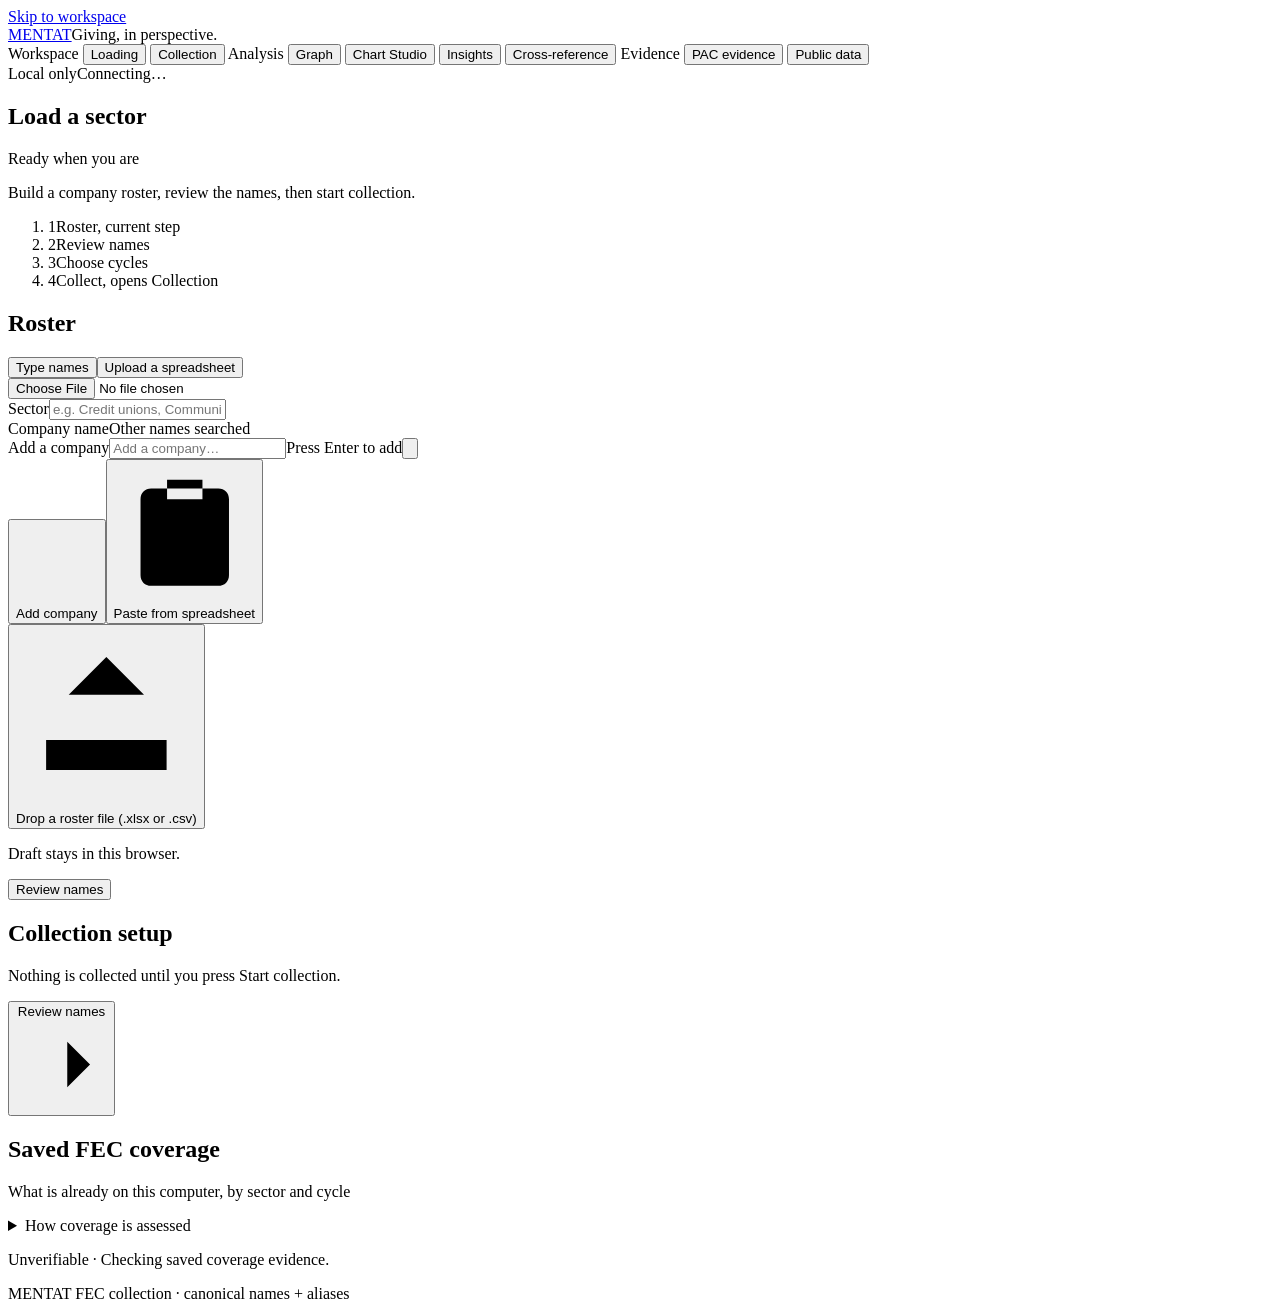
==== commit 7c9004cb: "feat: add passive official FEC public data browser" ====
--- a/mentat/app/index.html
+++ b/mentat/app/index.html
@@ -7,6 +7,7 @@
 <script src="/theme.js" defer></script><script src="/chart-export.js" defer></script><script src="/figure-pdf.js" defer></script><script src="/chart-math.js" defer></script><script src="/ui-state.js" defer></script><script src="/coverage-view.js" defer></script><script src="/scope.js" defer></script><script src="/app.js" defer></script><script src="/grouped-chart.js" defer></script><script src="/charts.js" defer></script><script src="/graph-explorer.js" defer></script><script src="/graph.js" defer></script><script src="/comparison.js" defer></script><script src="/funding-comparison.js" defer></script><script src="/map-layers.js" defer></script><script src="/map-engine.js" defer></script><script src="/map-studio.js" defer></script><script src="/map-evidence.js" defer></script><script src="/chart-studio-core.js" defer></script><script src="/contribution-plot.js" defer></script><script src="/contribution-charts.js" defer></script><script src="/contribution-map.js" defer></script><script src="/chart-studio-contributions.js" defer></script><script src="/chart-studio.js" defer></script><script src="/chart-briefing.js" defer></script>
 <link rel="stylesheet" href="/insights.css"><script src="/insights.js" defer></script>
 <script src="/worksheet-comparison.js" defer></script>
+<script src="/public_data.js" defer></script>
 <link rel="stylesheet" href="/workspace-polish.css">
 <link rel="stylesheet" href="/flow.css"><script src="/flow-layout.js" defer></script><script src="/flow-chart.js" defer></script><script src="/evidence-flow.js" defer></script><script src="/graph-flow.js" defer></script><script src="/studio-flow.js" defer></script>
 <link rel="stylesheet" href="/map.css">
@@ -26,6 +27,7 @@
 <button id="tab-cross-reference" type="button" role="tab" aria-controls="view-cross-reference" aria-selected="false" tabindex="-1">Cross-reference</button>
 <span class="nav-group" role="presentation">Evidence</span>
 <button id="tab-evidence" type="button" role="tab" aria-controls="view-evidence" aria-selected="false" tabindex="-1">PAC evidence</button>
+<button id="tab-public-data" type="button" role="tab" aria-controls="view-public-data" aria-selected="false" tabindex="-1">Public data</button>
 </nav><span class="local-indicator">Local only</span><span id="connection" role="status">Connecting…</span></header>
 <main id="workspace-main" tabindex="-1">
 <section class="workspace" aria-label="Mentat workspace">
@@ -648,6 +650,15 @@
 </div>
 <section id="evidence-map" class="panel evidence-map" aria-label="District map" hidden></section>
 </section>
+<section id="view-public-data" role="tabpanel" aria-labelledby="tab-public-data" hidden>
+<div class="panel-heading"><div><div class="section-label">OFFICIAL SOURCES</div><h2>Public data</h2></div><button id="public-data-reload" class="secondary" type="button">Reload public data</button></div>
+<p>Read the official FEC committee, candidate, linkage and committee-transaction tables for 2022, 2024 and 2026. Values are shown as filed in the selected source.</p>
+<label for="public-data-table">Source table<select id="public-data-table" disabled></select></label>
+<p id="public-data-status" role="status">Open this tab to load the verified public source.</p>
+<div class="table-scroll"><table id="public-data-rows" aria-label="Official FEC source rows"></table></div>
+<div class="worksheet-comparison-actions"><button id="public-data-previous" class="secondary" type="button" disabled>Previous page</button><button id="public-data-next" class="secondary" type="button" disabled>Next page</button><a id="public-data-download" hidden>Download source table</a><a id="public-data-source" target="_blank" rel="noopener noreferrer" hidden>Official FEC archive</a></div>
+<p id="public-data-provenance" class="muted"></p>
+</section>
 </section>
 </main><script src="/evidence.js" defer></script><footer>MENTAT <span>FEC collection · canonical names + aliases</span></footer>
 </body></html>
